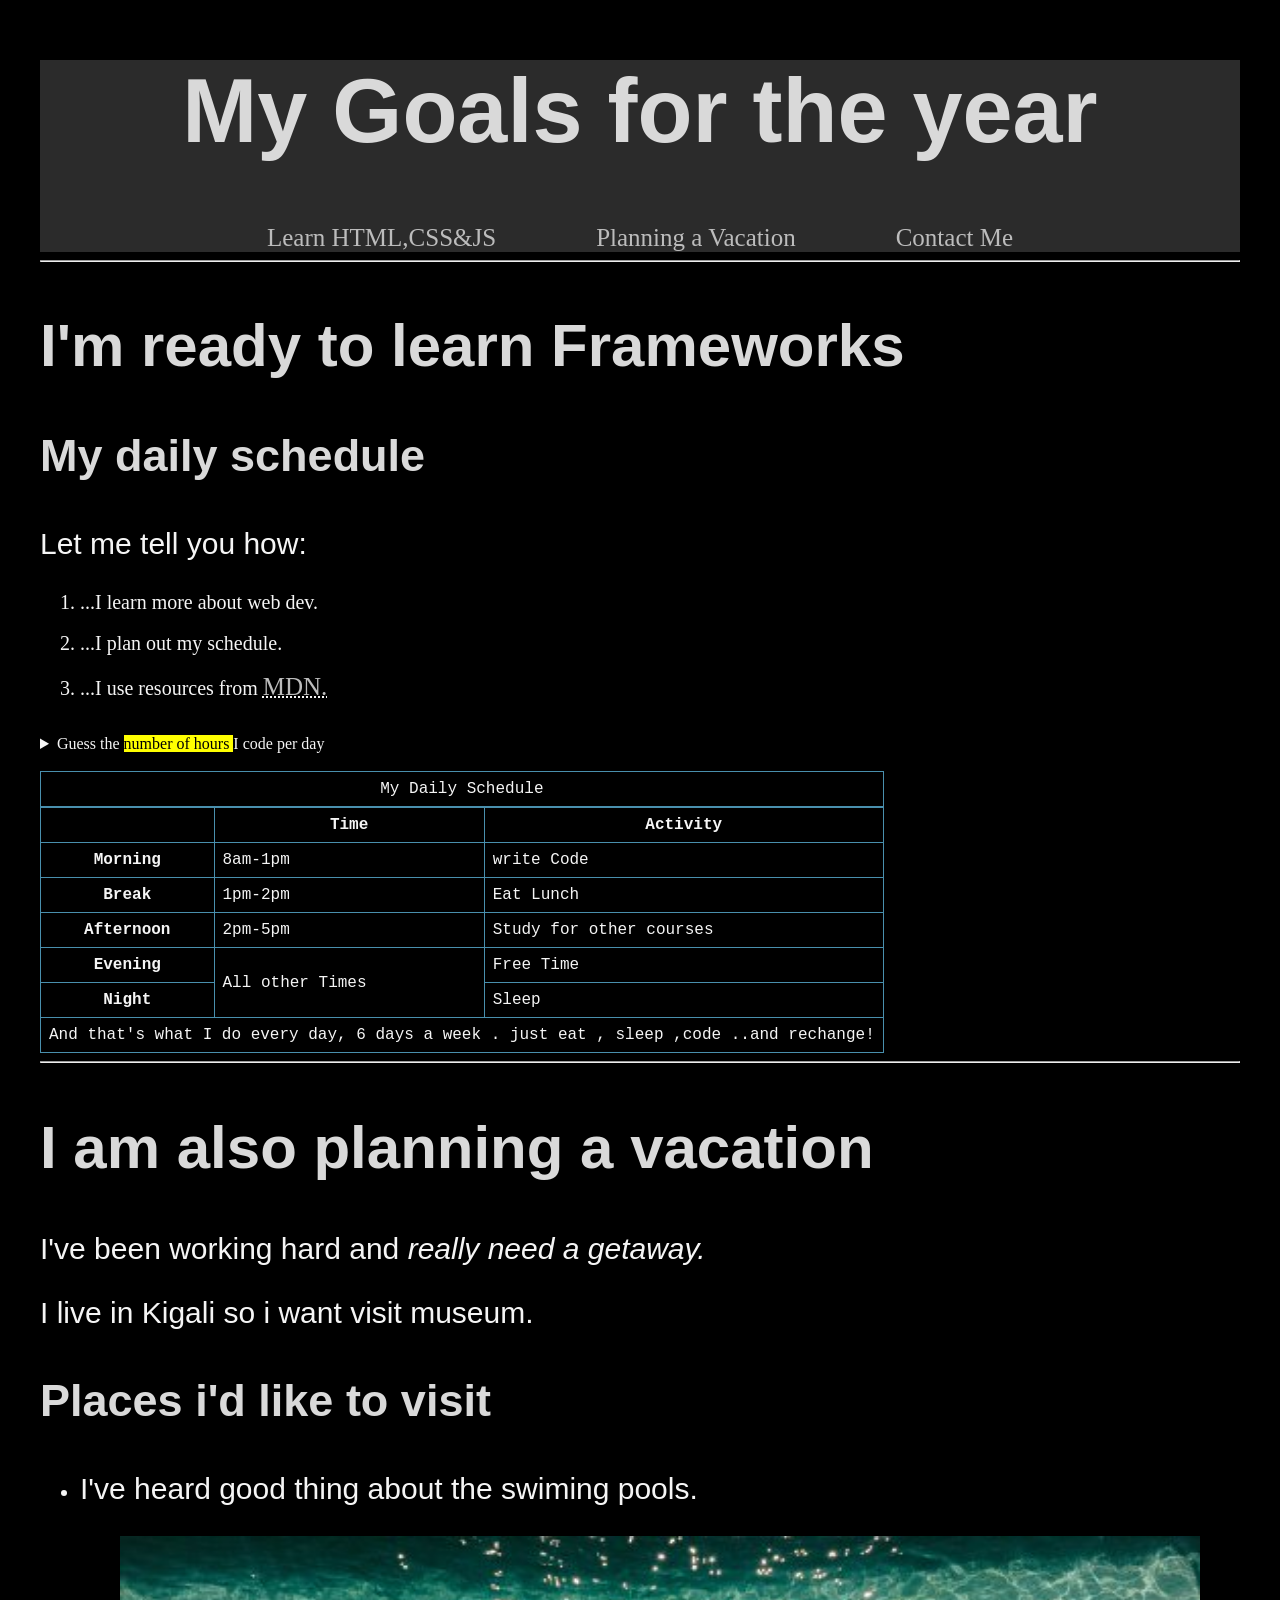
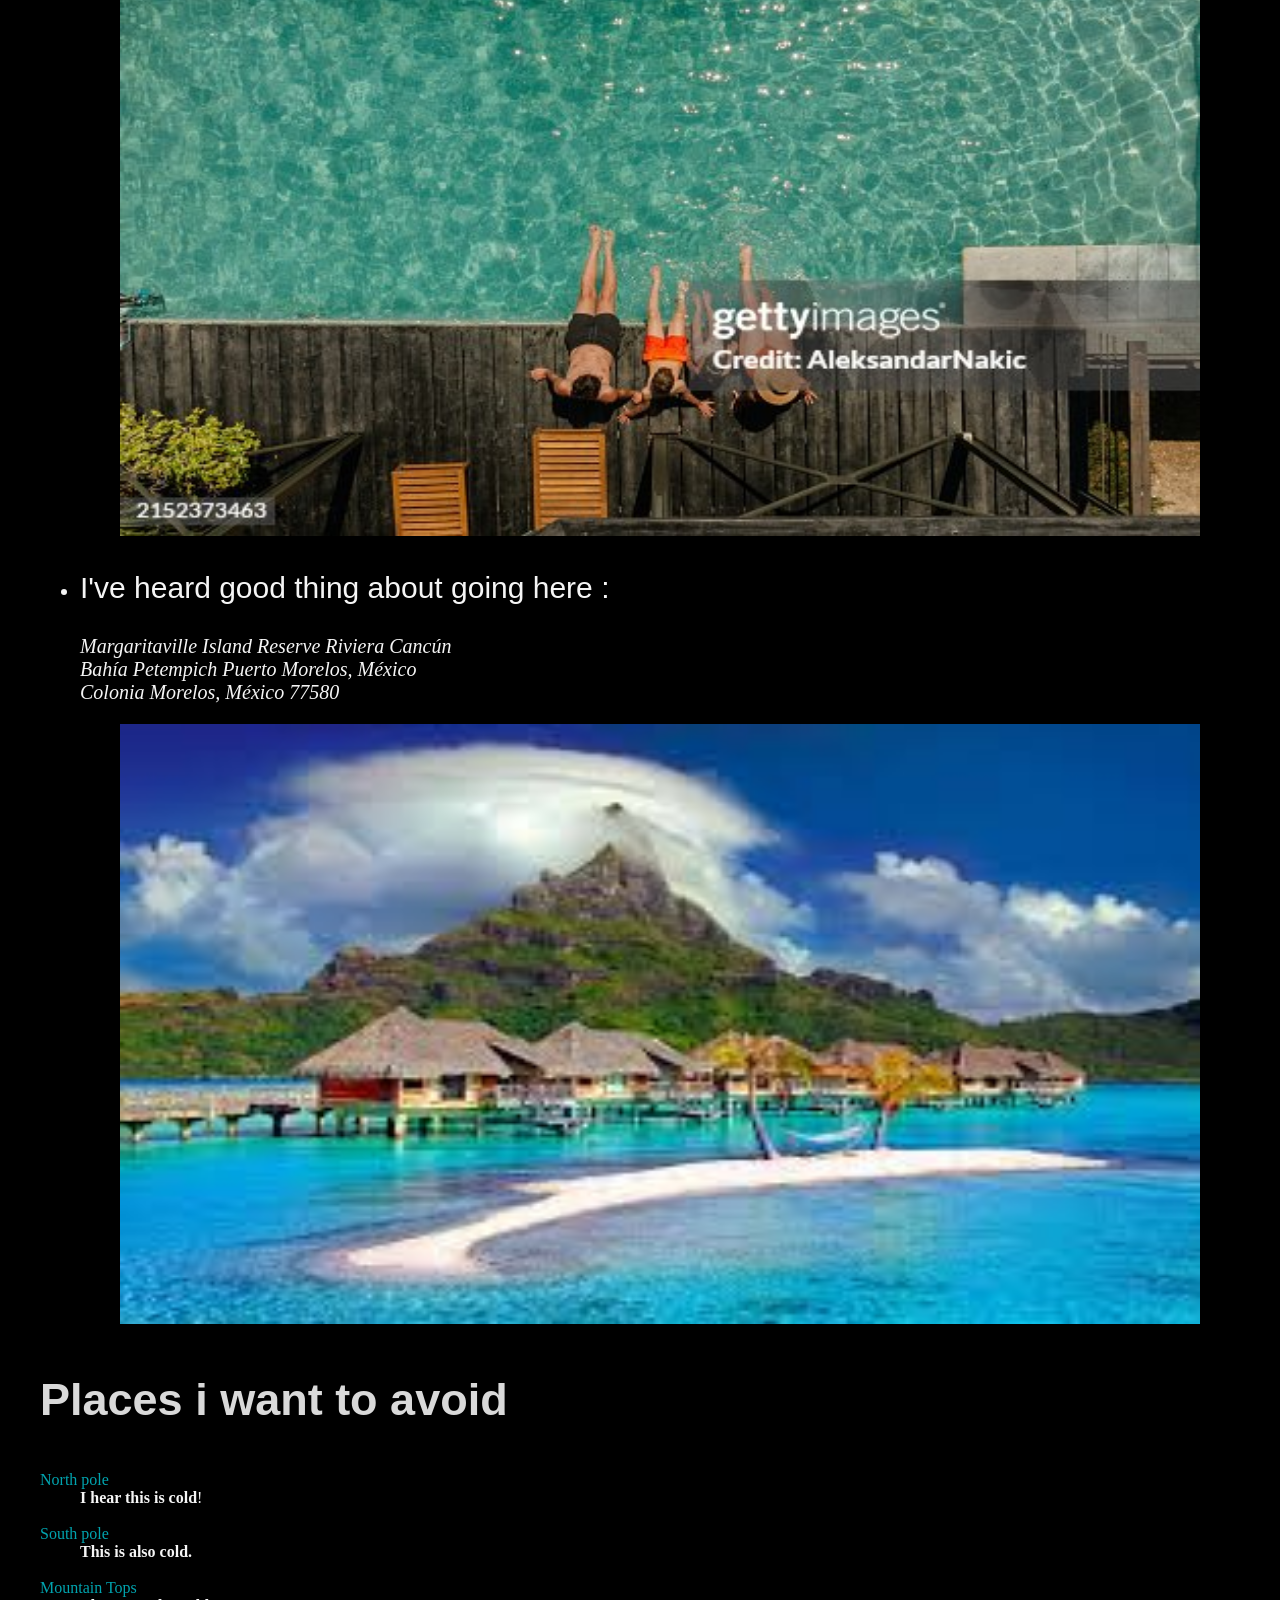
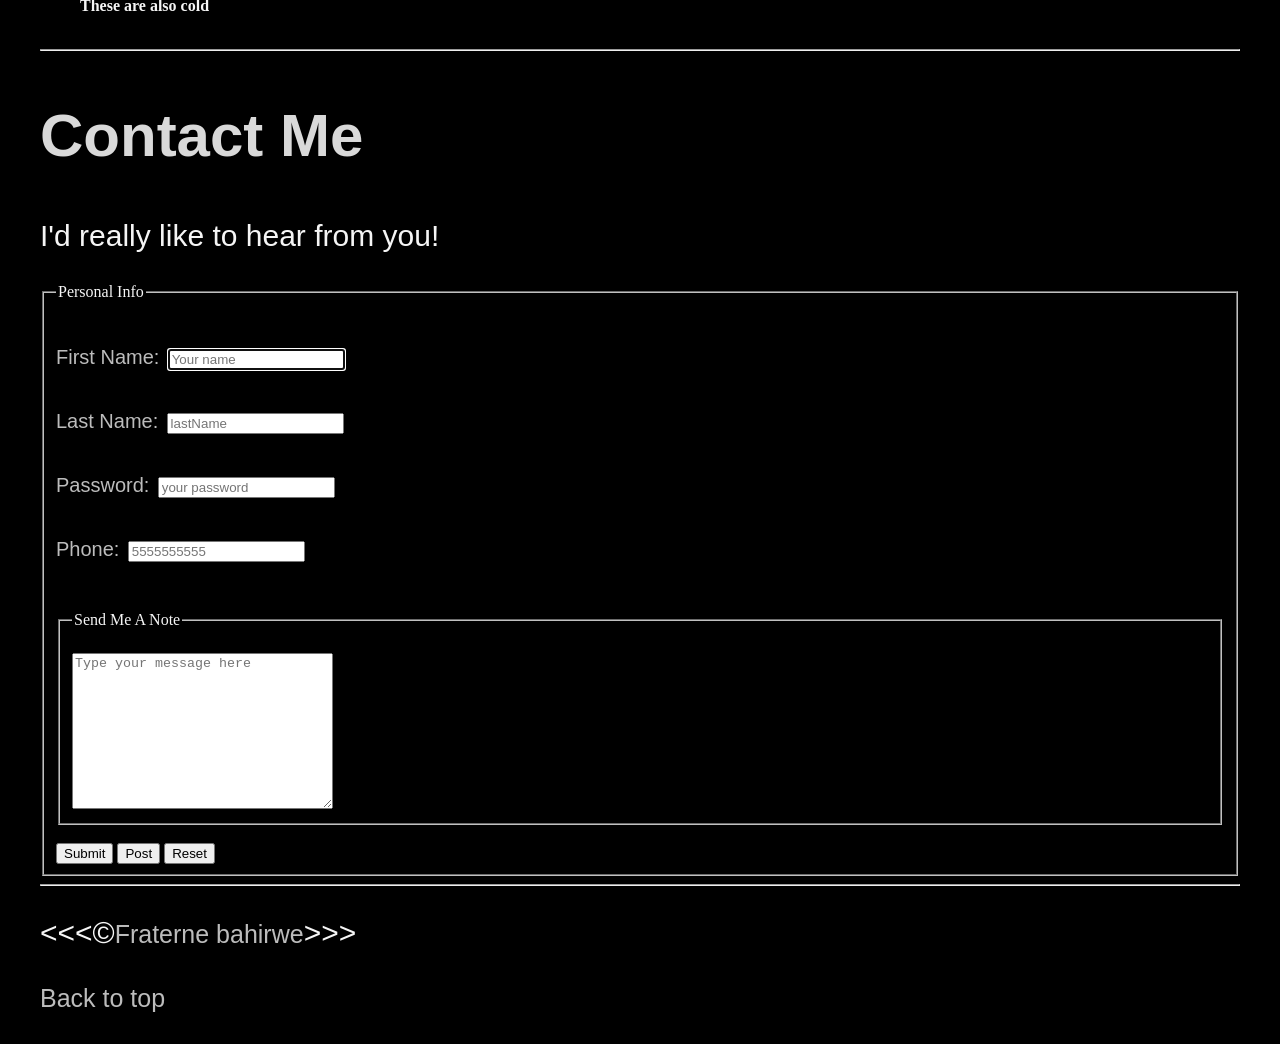
==== index.html @ c6967618 "Ajout de tous les fichiers du projet" ====
<!DOCTYPE html>
<html lang="en">
    <head>
        <meta charset="UTF-8">
        <meta name="author" content="Fraterne bahirwe">
        <meta name="description" content="This page contains all the things i am learning how to create as o learn HTML.">
        <title>My web page</title>
        <link rel="icon" href="img/frate.png" type="image/x-icon">
        <link rel="stylesheet" href="main.css" type="text/css" >

    </head>

    <body >
        <header>
            <h1>My Goals for the year</h1>

            <nav class="navbar">
                       <div> <a href="#html">Learn HTML,CSS&JS</a></div>
                        <div> <a href="#vacation">Planning a Vacation</a></div>
                         <div><a href="#contact">Contact Me </a></div>
            </nav>
        </header>

        <hr>
        <main>
            <article id="html">
                <h2>I'm ready to learn Frameworks</h2>
                <section>

                    <h3>My daily schedule </h3>
                    <p>Let me tell you how: </p>

                    <ol>
                        <li> ...I learn more about web dev.</li><br>
                        <li>...I plan out my schedule.</li><br>
                        <li>...I use resources from <abbr title ="Mozilla Developerm Network">
                            <a href="https://developer.mozilla.org/"> MDN.</a>
                             </abbr> 
                        </li><br>
                    </ol>
                    <aside>
                     <details>
                        <summary>Guess the <mark> number of hours </mark> I code per day</summary>
                        <p>I start at <time datetime="08:00">8 am </time> and i write code for <time datetime="PT3H">6 hours </time> every day.</p>
                     </details>
                    </aside>
                    <br>
                    <table>
                        <caption>My Daily Schedule </caption>
                        <thead>
                            <tr>
                                <th>&nbsp;</th>
                                <th scope="col">Time</th>
                                <th scope="col">Activity</th>
                            </tr>
                        </thead>
                        <tbody>
                            <tr>
                                <th scope="row">Morning</th>
                                <td >
                                    <time datetime="08:00">8am</time>-<time
                                    datetime="13:00">1pm</time>
                                </td>
                                <td>write Code</td>
                            </tr>
                            <tr>
                                <th scope="row">Break</th>
                                <td>
                                    <time datetime="13:00">1pm</time>-<time
                                    datetime="14:00">2pm</time>
                                </td>
                                <td>Eat Lunch</td>
                            </tr>
                            <tr>
                                <th scope="row">Afternoon</th>
                                <td>
                                    <time datetime="14:00">2pm</time>-<time
                                    datetime="17:00">5pm</time>
                                </td>
                                <td>Study for other courses</td>
                            </tr>
                            <tr>
                                <th scope="row" >Evening</th>
                                <td rowspan="2">All other Times</td>
                                <td>Free Time</td>
                            </tr>
                            <tr>
                                <th scope="row">Night</th>
                                <td>Sleep</td>
                            </tr>
                        </tbody>
                        <tfoot>
                            <tr>
                                <td colspan="3">And that's what I do every day, 6 days a week . just eat , sleep ,code ..and rechange!</td>
                            </tr>
                        </tfoot>
                    </table>
                </section>
            </article >

                <hr>

            <article id="vacation">
                <h2>I am also planning a vacation </h2>
                <p>I've been working hard and <em>really need a getaway.</em></p>
                <p>I live in Kigali so i want visit museum.</p>
                <section>
                    <h3>Places i'd like to visit</h3>
                    <ul>
                        <li>
                            <p>I've heard good thing about the swiming pools.</p>
                            <figure>   
                                <img src="img/gettyimages-2152373463-170667a.jpg" alt="swiming pool" width="100%" height="600" loading="lazy">
                            </figure> 
                        </li>
                        <li>
                            <p>I've heard good thing about going here :</p>
                            <address>
                                Margaritaville Island Reserve Riviera Cancún<br>
                                Bahía Petempich Puerto Morelos, México<br>
                                Colonia Morelos, México 77580
                            </address>
                            <figure>
                                <img src="img/images.jpeg" alt="Cancum vaction" loading="lazy" width="100%" height="600">
                                
                            </figure> 
                        </li>
                    </ul>
                </section>
                <!-- YODO: Add msore places-->
                <section>
                    <h3>Places i want to avoid </h3>
                    <dl>
                        <dt>North pole</dt>
                        <dd><strong>I hear this is cold</strong>!</dd><br>

                        <dt>South pole</dt>
                        <dd><strong>This is also cold.</strong></dd><br>

                        <dt>Mountain Tops</dt>
                        <dd><strong>These are also cold</strong></dd><br>
                    </dl>
                </section>
            </article>

            <hr>

            <article id="contact">
                <h2>Contact Me</h2>
                <p>I'd really like to hear from you!</p>

                <form action="https://httpbin.org/get" >
                    <fieldset>
                        <legend>Personal Info</legend>
                        <p>
                            <label for="FirstName">First Name:</label>
                            <input type="text" name="FirstName" 
                            id="FirstName" placeholder="Your name " 
                            autocomplete="on" required autofocus > 
                        </p>
                        <p>
                            <label for="lastName">Last Name:</label>
                            <input type="text" name="lastName" 
                            id="lastName" placeholder="lastName" 
                            autocomplete="on" required > 
                        </p>
                        <p>
                            <label for="password">Password:</label>
                            <input type="password" name="password" 
                            id="password" placeholder="your password" 
                            required > 
                        </p>
                        <p>
                            <label for="phone">Phone:</label>
                            <input type="tel" name="phone" 
                            id="phone" placeholder="5555555555" 
                            pattern="[0-9]{3}[0-9]{3}[0-9]{4}"
                            required > 
                        </p>
                        <!--  <p>
                            <label for="decade">Favorite Decade:</label>
                            <input type="number" name="decade" 
                            id="decade" min="1950" max="2030" step="1" value="1980"> 
                        </p>
                      <p>
                            <label for="coffee">Favorite Coffee</label>
                            <select name="coffee" id="coffee" multiple size ="5">
                                <optgroup label="Coffees">
                                    <option value="regular coffee">Regular Coffee</option>
                                    <option value="iced coffee">Iced Coffee</option>
                                </optgroup>
                                <optgroup label="Espresso Drinks">
                                    <option value="latte" selected>Latte</option>
                                    <option value="cappuccino">Cappuccino</option>
                                    <option value="cortado">cortado</option>
                                    <option value="americano">Americano</option>
                                </optgroup>
                                <option value="other">Other</option>
                            </select>
                        </p> 
                    </fieldset>
                    <br>
                    <fieldset>
                        <legend>What is your favorite food?</legend>
                        <p>
                            <input type="radio" name="food" id="tacos" value="tacos">
                            <label for="tacos">Tacos</label>
                        </p>
                         <p>
                            <input type="radio" name="food" id="pizza" value="tacos">
                            <label for="pizza">Pizza</label>
                        </p>
                        <p>
                            <input type="radio" name="food" id="other" value="other">
                            <label for="other">Other</label>
                        </p>
                    </fieldset>
                    <br>
                    <fieldset>
                        <legend>Do you have pets?</legend>
                        <p>
                            <input type="checkbox" name="pets" id="dog" value="dog">
                            <label for="dog">Dog</label>
                        </p>
                         <p>
                            <input type="checkbox" name="pets" id="cat" value="cat">
                            <label for="cat">Cat</label>
                        </p>
                         <p>
                            <input type="checkbox" name="pets" id="fish" value="fish">
                            <label for="fish">Fish</label>
                        </p>
                         <p>
                            <input type="checkbox" name="pets" id="otherPet" value="otherPet">
                            <label for="otherPet">Other</label>
                        </p>
                    </fieldset>-->
                    <br>
                    <fieldset>
                        <legend>Send Me A Note</legend>
                       
                        <br>
                        <textarea name="message" id="message" cols="30" rows="10" placeholder="Type your message here"></textarea>
                    </fieldset>
                    <br>
                    <button type="submit" >Submit</button>
                    <button type="submit" formaction="https://httpbin.org/post" formmethod="post">Post</button>
                    <button type="reset">Reset</button>
                </form> 
            </article> 
        </main>
        <hr>
        <footer>
            <p>
                 &lt;&lt;&lt;&copy;<a href="about.html">Fraterne bahirwe</a>&gt;&gt;&gt;
            </p>
            <p>
                <a href="#">Back to top </a>
            </p>
        </footer>
    </body>
</html>
---- main.css ----
body {
    margin:0;
    margin-left: 40px;
    margin-right: 40px;
    background-color: #000000;
    color: whitesmoke;
}

header{
    background-color: #2b2b2b;
}

h1{
    font-size: 90px;
    font-family:Arial, Helvetica, sans-serif;
    color :rgb(217, 217, 217);
    display: flex; 
    justify-content: center;

}
a{
    font-size: 25px;
    text-decoration: none;
    color:#bcbcbc;
}

.navbar{
    display: flex; 
    justify-content: center;
    gap:100px;
}

a:hover{
    color: #88b4c3;
}

h2{
    font-size:60px ;
    font-family:Arial, Helvetica, sans-serif;
    color :rgb(217, 217, 217);
}
p{
    font-size: 30px;
    font-family:Arial, Helvetica, sans-serif;

}

h3{
    font-size: 45px;
    font-family:Arial, Helvetica, sans-serif;
    color :rgb(217, 217, 217);
}

details p{
    color : #498fad;
}
table, tr, th, td, caption {
    border: 1px solid #498fad;
    font-family: 'Courier New', Courier, monospace;
    border-collapse: collapse;
    padding: 0.5rem;
}

li{
    font-size: 20px;
}
dt{
    color:#00a4af
}

fieldset label{
        color:#bcbcbc;
        font-size: 20px;
}

.frateimg {
  width: 100%;
  height: 520px;
  object-fit: contain;
  border-radius: 12px;
  background: #1c1c1c;
}
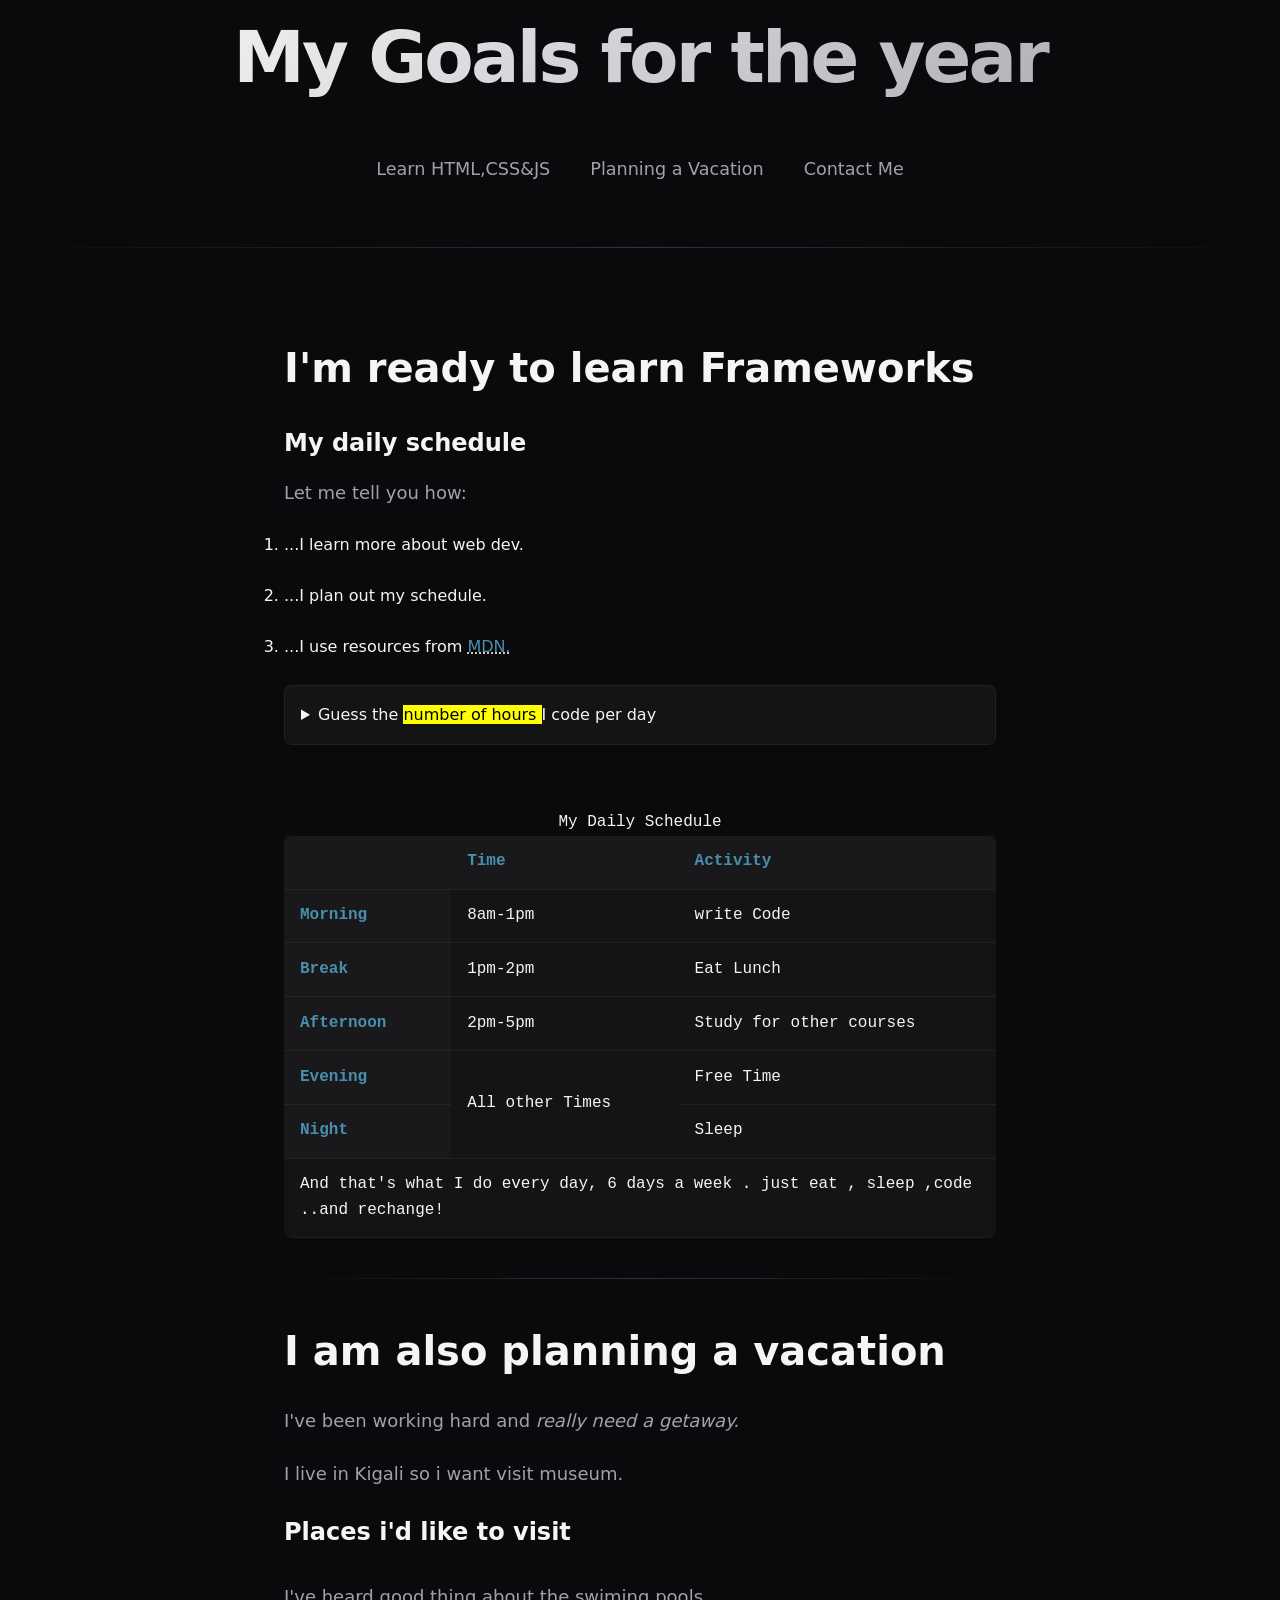
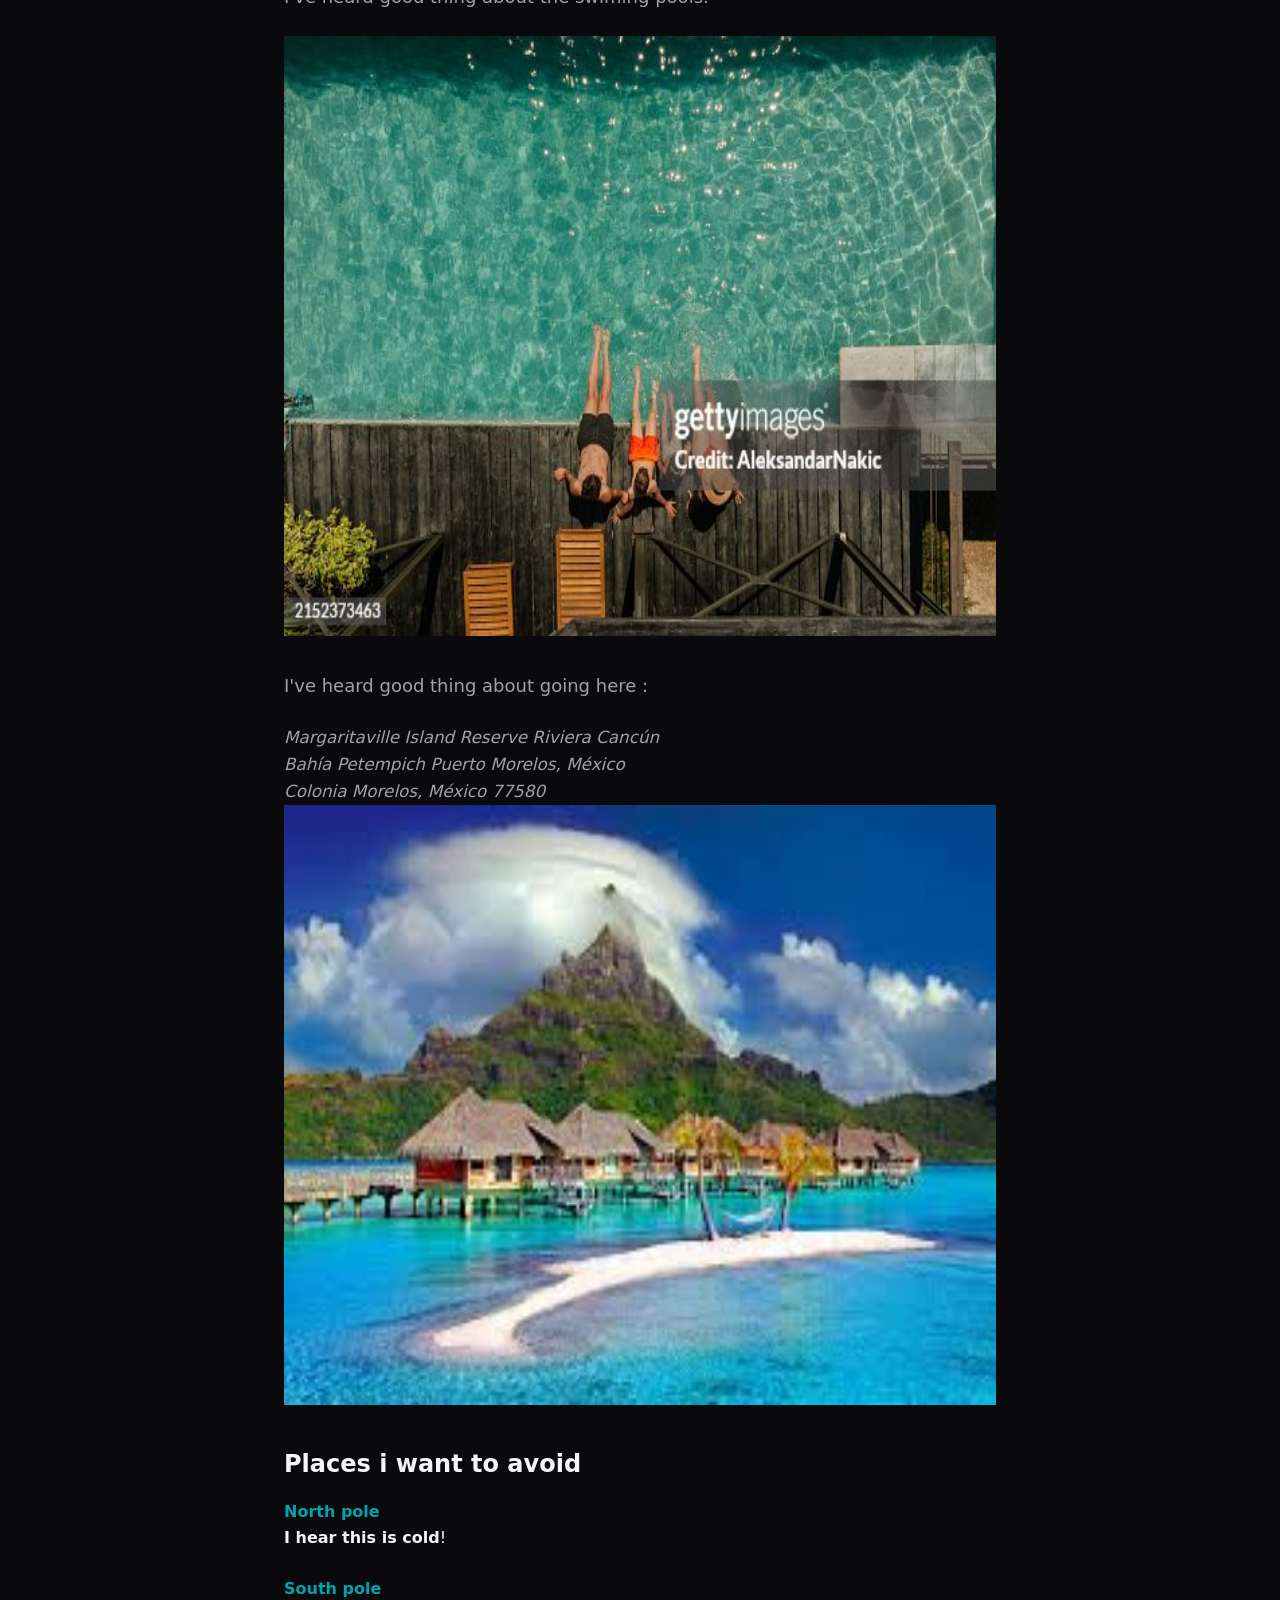
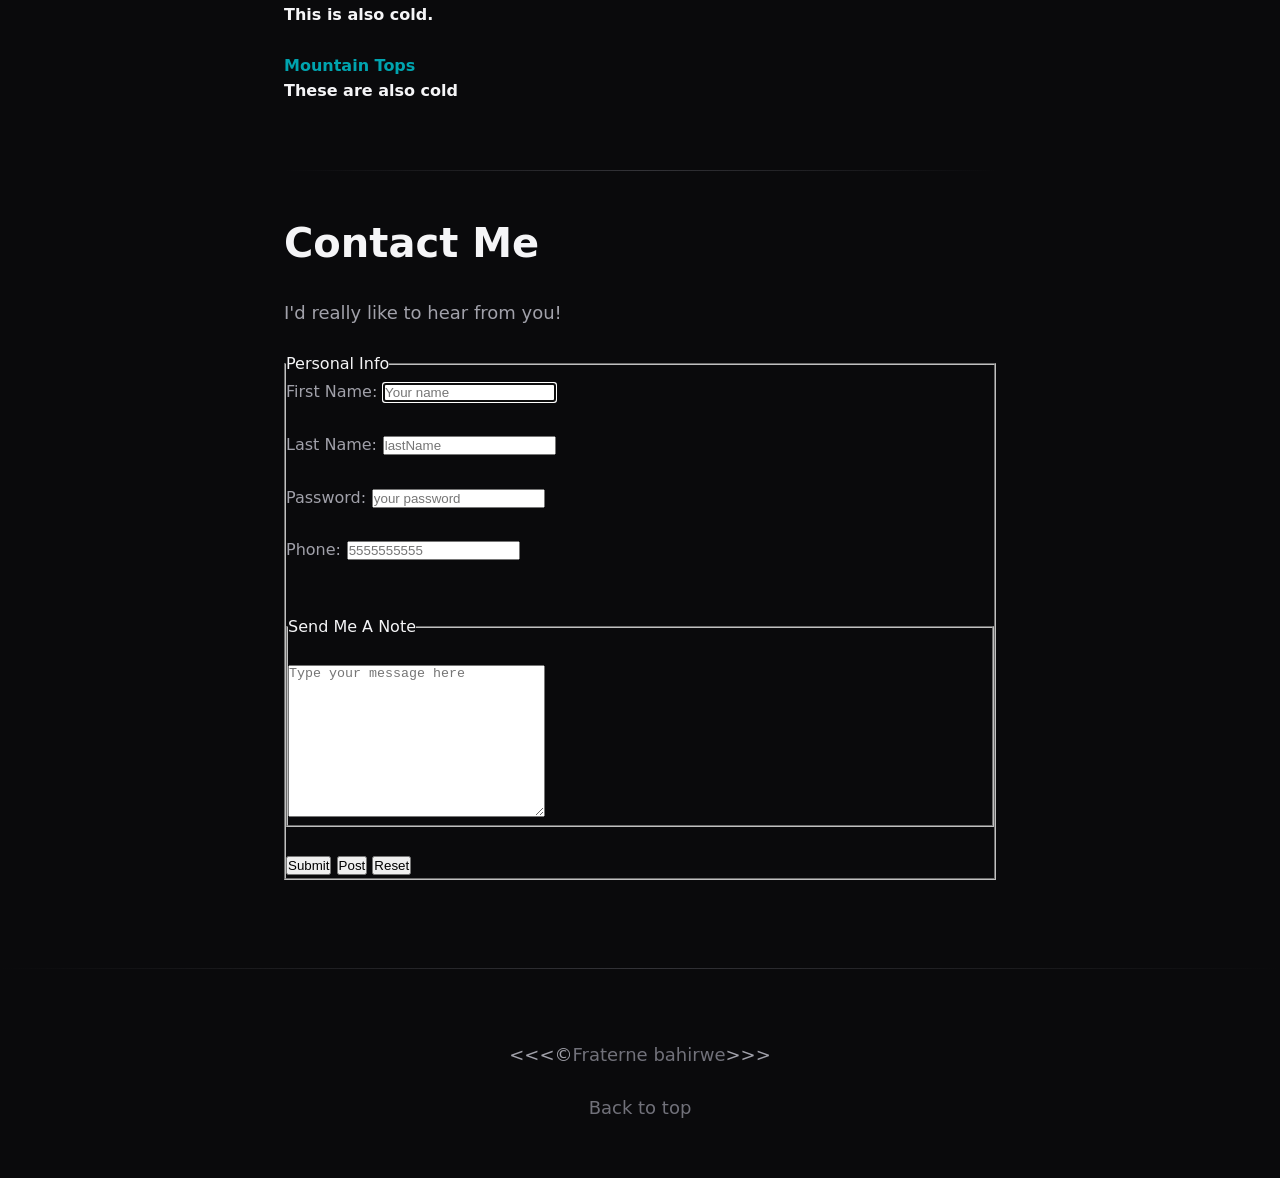
==== commit 6eb66cb3: "center my page" ====
--- a/index.html
+++ b/index.html
@@ -4,6 +4,7 @@
         <meta charset="UTF-8">
         <meta name="author" content="Fraterne bahirwe">
         <meta name="description" content="This page contains all the things i am learning how to create as o learn HTML.">
+         <link rel="icon" type="image/png" href="img/icontouch.png">
         <title>My web page</title>
         <link rel="icon" href="img/frate.png" type="image/x-icon">
         <link rel="stylesheet" href="main.css" type="text/css" >
--- a/main.css
+++ b/main.css
@@ -1,82 +1,218 @@
+/* ==========================================================================
+   1. VARIABLES & DESIGN SYSTEM
+   ========================================================================== */
+:root {
+    /* Palette de couleurs */
+    --bg-main: #0a0a0c;
+    --bg-card: #141417;
+    --bg-hover: #1c1c21;
+    
+    --text-primary: #f5f5f7;
+    --text-secondary: #a1a1aa;
+    --text-muted: #71717a;
+    
+    --accent-blue: #498fad;
+    --accent-teal: #00a4af;
+    --accent-hover: #88b4c3;
+    
+    /* Typographie */
+    --font-sans: system-ui, -apple-system, BlinkMacSystemFont, "Segoe UI", Roboto, Helvetica, Arial, sans-serif;
+    --font-mono: 'Courier New', Courier, monospace;
+}
+
+/* ==========================================================================
+   2. RE-INITIALISATION & BASE
+   ========================================================================== */
+* {
+    box-sizing: border-box;
+    margin: 0;
+    padding: 0;
+}
+
 body {
-    margin:0;
-    margin-left: 40px;
-    margin-right: 40px;
-    background-color: #000000;
-    color: whitesmoke;
-}
-
-header{
-    background-color: #2b2b2b;
-}
-
-h1{
-    font-size: 90px;
-    font-family:Arial, Helvetica, sans-serif;
-    color :rgb(217, 217, 217);
-    display: flex; 
+    background-color: var(--bg-main);
+    color: var(--text-primary);
+    font-family: var(--font-sans);
+    line-height: 1.6;
+    -webkit-font-smoothing: antialiased;
+}
+
+/* Structure principale centrée et responsive */
+main {
+    max-width: 760px;
+    margin: 0 auto;
+    padding: 3rem 1.5rem;
+}
+
+/* Séparateurs élégants */
+hr {
+    border: 0;
+    height: 1px;
+    background: linear-gradient(to right, transparent, var(--text-muted), transparent);
+    margin: 2.5rem 0;
+    opacity: 0.4;
+}
+
+/* ==========================================================================
+   3. TYPOGRAPHIE (Tailles fluides et hiérarchie)
+   ========================================================================== */
+h1 {
+    font-size: clamp(2.5rem, 6vw, 4.5rem); /* S'adapte magiquement de l'iPhone au Mac */
+    font-weight: 800;
+    letter-spacing: -0.04em;
+    color: var(--text-primary);
+    text-align: center;
+    margin-bottom: 1rem;
+    background: linear-gradient(135deg, #fff 0%, var(--text-secondary) 100%);
+    -webkit-background-clip: text;
+    -webkit-text-fill-color: transparent;
+}
+
+h2 {
+    font-size: clamp(1.8rem, 4vw, 2.5rem);
+    font-weight: 700;
+    color: var(--text-primary);
+    margin-bottom: 1.5rem;
+}
+
+h3 {
+    font-size: 1.5rem;
+    font-weight: 600;
+    color: var(--text-primary);
+    margin-bottom: 1rem;
+}
+
+p {
+    font-size: 1.125rem;
+    color: var(--text-secondary);
+    margin-bottom: 1.5rem;
+}
+
+/* ==========================================================================
+   4. LIENS & NAVIGATION
+   ========================================================================== */
+a {
+    color: var(--accent-blue);
+    text-decoration: none;
+    font-weight: 500;
+    transition: color 0.2s ease, border-color 0.2s ease;
+}
+
+a:hover {
+    color: var(--accent-hover);
+}
+
+/* Si tu as une navbar */
+.navbar {
+    display: flex;
     justify-content: center;
-
-}
-a{
-    font-size: 25px;
-    text-decoration: none;
-    color:#bcbcbc;
-}
-
-.navbar{
-    display: flex; 
-    justify-content: center;
-    gap:100px;
-}
-
-a:hover{
-    color: #88b4c3;
-}
-
-h2{
-    font-size:60px ;
-    font-family:Arial, Helvetica, sans-serif;
-    color :rgb(217, 217, 217);
-}
-p{
-    font-size: 30px;
-    font-family:Arial, Helvetica, sans-serif;
-
-}
-
-h3{
-    font-size: 45px;
-    font-family:Arial, Helvetica, sans-serif;
-    color :rgb(217, 217, 217);
-}
-
-details p{
-    color : #498fad;
-}
-table, tr, th, td, caption {
-    border: 1px solid #498fad;
-    font-family: 'Courier New', Courier, monospace;
+    align-items: center;
+    gap: 2.5rem;
+    padding: 1.5rem 0;
+}
+
+.navbar a {
+    font-size: 1.1rem;
+    color: var(--text-secondary);
+}
+
+.navbar a:hover {
+    color: var(--text-primary);
+}
+
+/* ==========================================================================
+   5. COMPOSANTS SPÉCIFIQUES
+   ========================================================================== */
+
+/* Listes de contact */
+ul {
+    list-style: none; /* On enlève les puces standards pour un look plus clean */
+    display: flex;
+    flex-direction: column;
+    gap: 0.75rem;
+    margin: 1.5rem 0;
+}
+
+ul li {
+    font-size: 1.05rem;
+    color: var(--text-secondary);
+    padding: 0.5rem 0;
+}
+
+/* Optimisation de l'image (FrateImg) */
+.frateimg {
+    display: block;
+    max-width: 100%;
+    height: auto;
+    max-height: 500px;
+    object-fit: cover; /* "cover" remplit mieux le bloc si tu as de bonnes proportions */
+    border-radius: 16px;
+    margin: 2rem auto;
+    box-shadow: 0 20px 40px rgba(0, 0, 0, 0.5); /* Effet d'ombre de profondeur */
+    border: 1px solid rgba(255, 255, 255, 0.05); /* Léger contour brillant */
+}
+
+/* Accordéons (details) */
+details {
+    background-color: var(--bg-card);
+    padding: 1rem;
+    border-radius: 8px;
+    margin-bottom: 1rem;
+    border: 1px solid rgba(255, 255, 255, 0.05);
+}
+
+details p {
+    color: var(--accent-blue);
+    margin-top: 0.5rem;
+    margin-bottom: 0;
+}
+
+dt {
+    color: var(--accent-teal);
+    font-weight: 600;
+}
+
+/* Formulaires / Fieldset */
+fieldset label {
+    color: var(--text-secondary);
+    font-size: 1rem;
+}
+
+/* Tableaux Modernisés */
+table {
+    width: 100%;
     border-collapse: collapse;
-    padding: 0.5rem;
-}
-
-li{
-    font-size: 20px;
-}
-dt{
-    color:#00a4af
-}
-
-fieldset label{
-        color:#bcbcbc;
-        font-size: 20px;
-}
-
-.frateimg {
-  width: 100%;
-  height: 520px;
-  object-fit: contain;
-  border-radius: 12px;
-  background: #1c1c1c;
+    font-family: var(--font-mono);
+    margin: 1.5rem 0;
+    background-color: var(--bg-card);
+    border-radius: 8px;
+    overflow: hidden;
+}
+
+th, td {
+    padding: 0.85rem 1rem;
+    text-align: left;
+    border-bottom: 1px solid rgba(255, 255, 255, 0.05);
+}
+
+th {
+    background-color: rgba(255, 255, 255, 0.02);
+    color: var(--accent-blue);
+    font-weight: 600;
+}
+
+/* Footer */
+footer {
+    text-align: center;
+    padding: 2rem 0;
+    font-size: 0.9rem;
+    color: var(--text-muted);
+}
+
+footer a {
+    color: var(--text-muted);
+}
+
+footer a:hover {
+    color: var(--text-primary);
 }
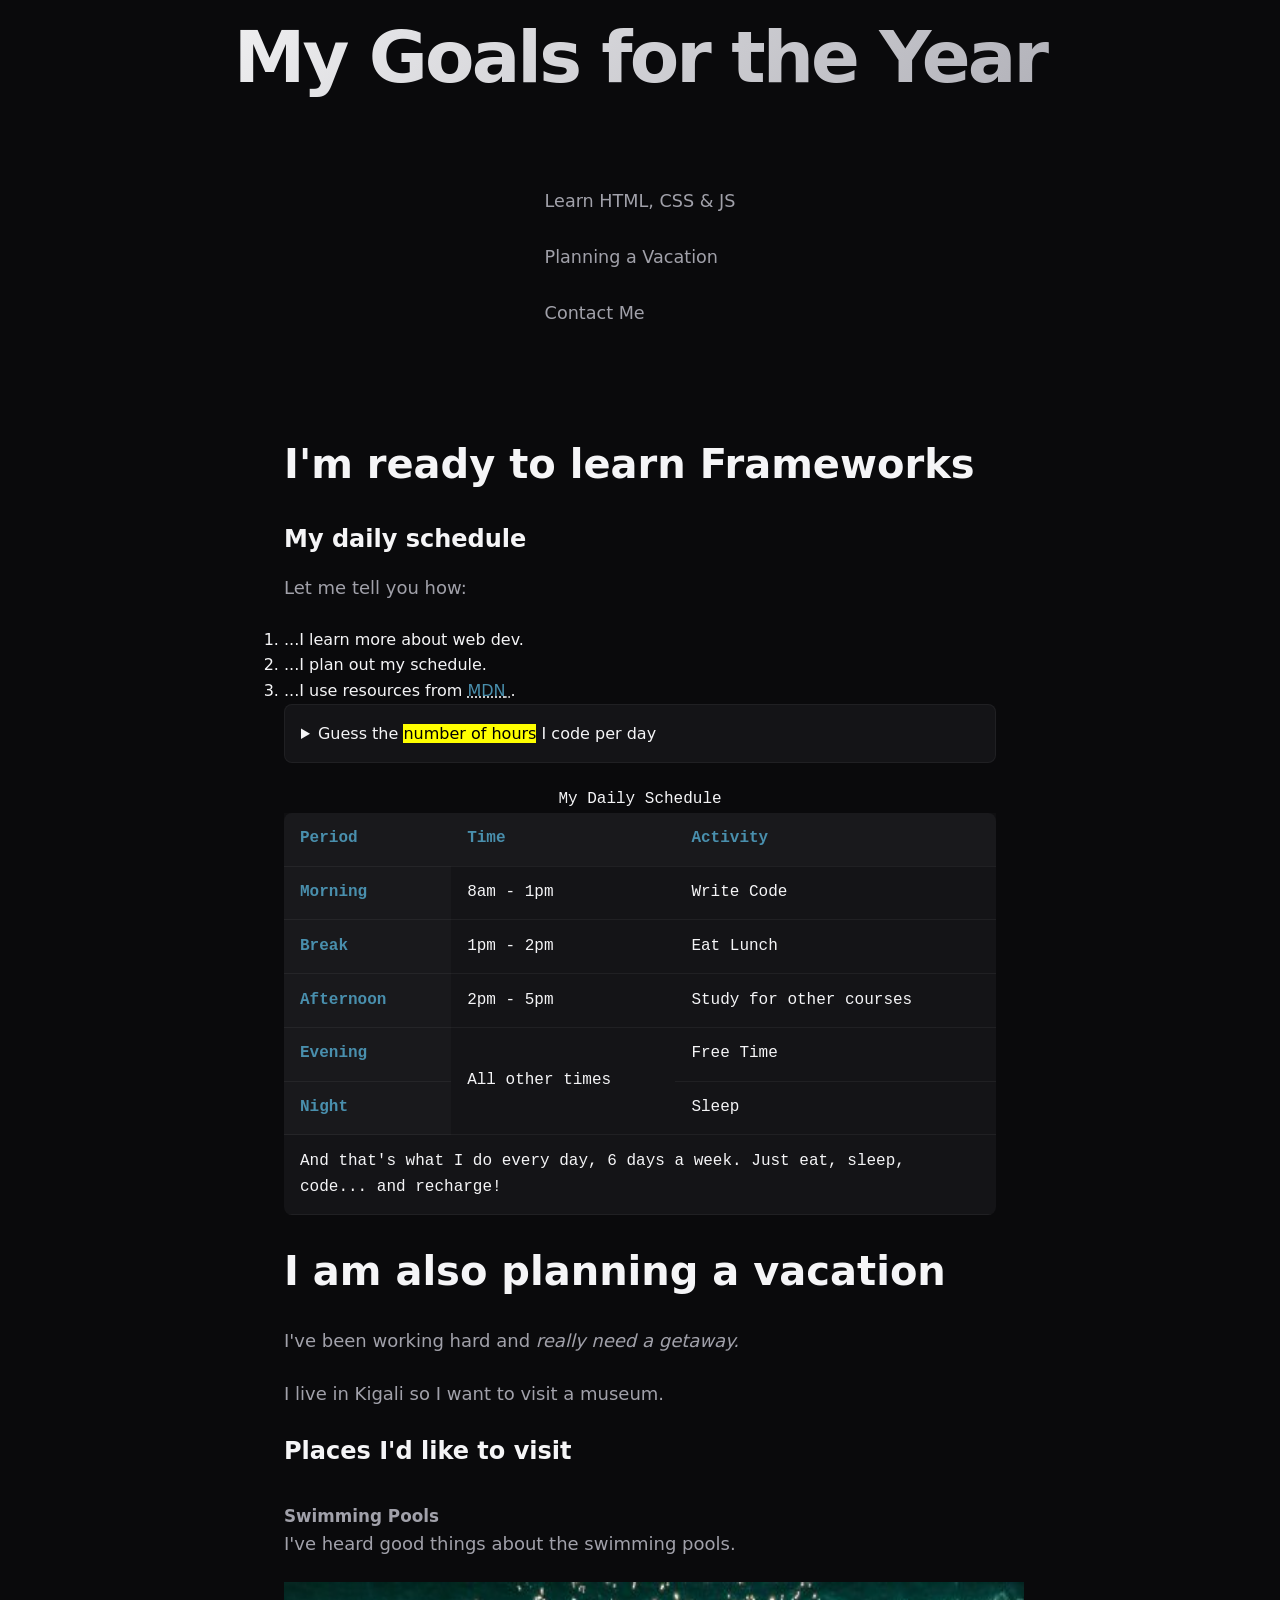
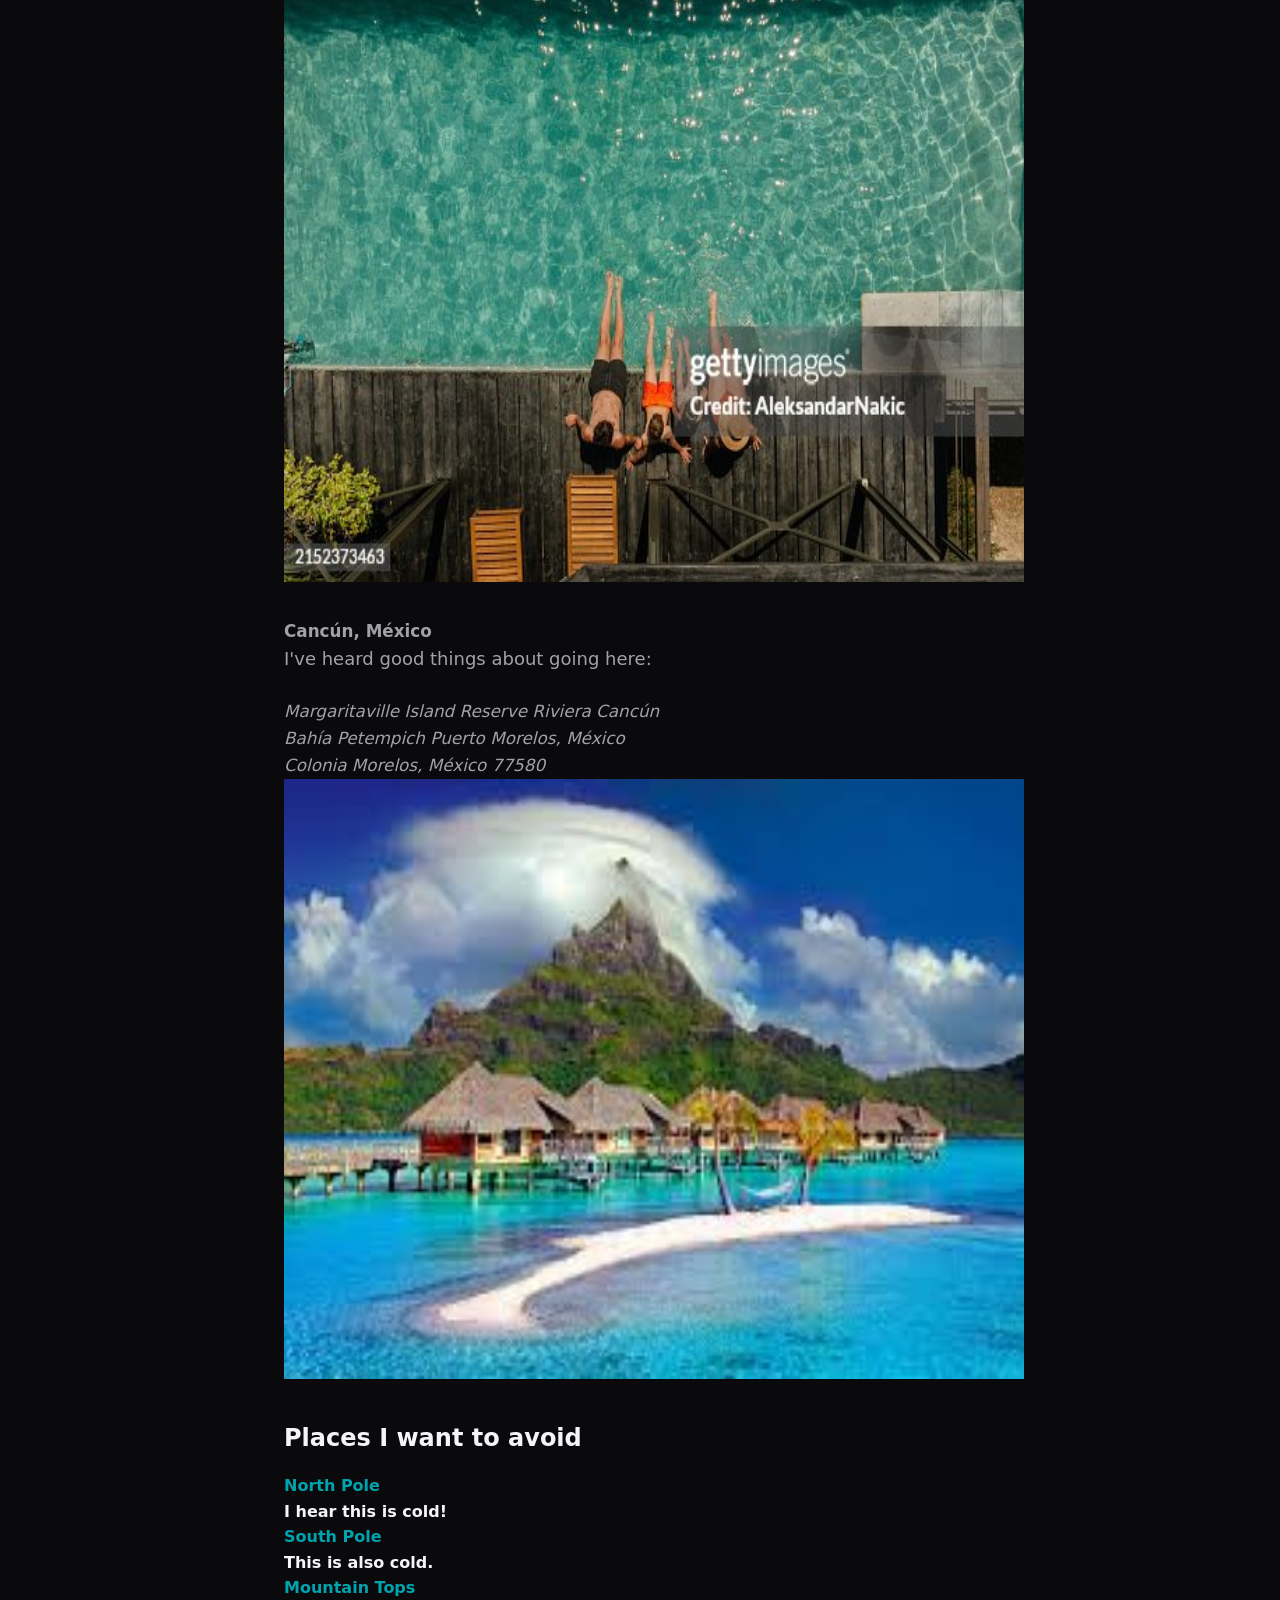
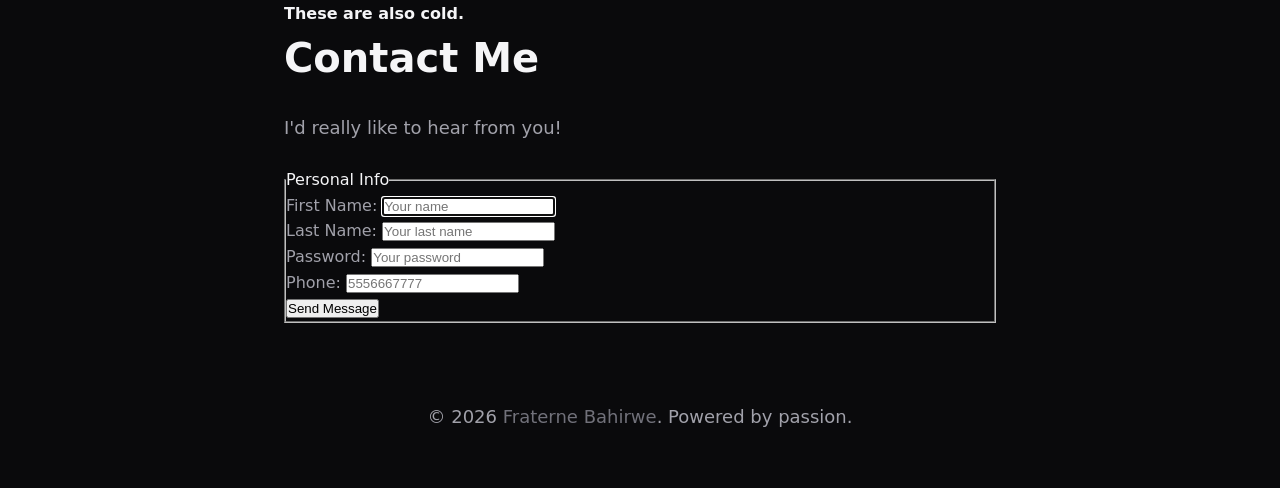
==== commit 5c36b758: "my SEO changes" ====
--- a/index.html
+++ b/index.html
@@ -1,263 +1,184 @@
 <!DOCTYPE html>
 <html lang="en">
-    <head>
-        <meta charset="UTF-8">
-        <meta name="author" content="Fraterne bahirwe">
-        <meta name="description" content="This page contains all the things i am learning how to create as o learn HTML.">
-         <link rel="icon" type="image/png" href="img/icontouch.png">
-        <title>My web page</title>
-        <link rel="icon" href="img/frate.png" type="image/x-icon">
-        <link rel="stylesheet" href="main.css" type="text/css" >
+<head>
+    <meta charset="UTF-8">
+    <meta name="viewport" content="width=device-width, initial-scale=1.0"> <!-- Essentiel pour le responsive mobile -->
+    <meta name="author" content="Fraterne Bahirwe">
+    <meta name="description" content="This page contains all the milestones and projects I am creating as I learn HTML, CSS, and JavaScript.">
+    <title>My Web Page | Goals & Vacation Planning</title>
+    <link rel="icon" type="image/png" href="img/icontouch.png">
+    <link rel="stylesheet" href="main.css">
+</head>
+<body>
 
-    </head>
+    <header>
+        <h1>My Goals for the Year</h1>
+        <nav class="navbar">
+            <!-- Remplacement des <div> par une structure de liste propre pour la navigation -->
+            <ul>
+                <li><a href="#html">Learn HTML, CSS & JS</a></li>
+                <li><a href="#vacation">Planning a Vacation</a></li>
+                <li><a href="#contact">Contact Me</a></li>
+            </ul>
+        </nav>
+    </header>
 
-    <body >
-        <header>
-            <h1>My Goals for the year</h1>
+    <main>
+        <!-- SECTION 1 : APPRENTISSAGE & PLANNING -->
+        <article id="html">
+            <h2>I'm ready to learn Frameworks</h2>
+            
+            <section>
+                <h3>My daily schedule</h3>
+                <p>Let me tell you how:</p>
 
-            <nav class="navbar">
-                       <div> <a href="#html">Learn HTML,CSS&JS</a></div>
-                        <div> <a href="#vacation">Planning a Vacation</a></div>
-                         <div><a href="#contact">Contact Me </a></div>
-            </nav>
-        </header>
+                <!-- Supprimé les balises <br> interdites ici -->
+                <ol>
+                    <li>...I learn more about web dev.</li>
+                    <li>...I plan out my schedule.</li>
+                    <li>...I use resources from 
+                        <abbr title="Mozilla Developer Network">
+                            <a href="https://developer.mozilla.org/">MDN</a> <!-- Correction de l'espace en trop -->
+                        </abbr>.
+                    </li>
+                </ol>
 
-        <hr>
-        <main>
-            <article id="html">
-                <h2>I'm ready to learn Frameworks</h2>
-                <section>
+                <aside>
+                    <details>
+                        <summary>Guess the <mark>number of hours</mark> I code per day</summary>
+                        <p>I start at <time datetime="08:00">8 am</time> and I write code for <time datetime="PT6H">6 hours</time> every day.</p> <!-- Corrigé PT3H en PT6H pour correspondre au texte -->
+                    </details>
+                </aside>
 
-                    <h3>My daily schedule </h3>
-                    <p>Let me tell you how: </p>
+                <table>
+                    <caption>My Daily Schedule</caption>
+                    <thead>
+                        <tr>
+                            <th scope="col">Period</th> <!-- Ajout d'un titre pour la clarté de la première colonne -->
+                            <th scope="col">Time</th>
+                            <th scope="col">Activity</th>
+                        </tr>
+                    </thead>
+                    <tbody>
+                        <tr>
+                            <th scope="row">Morning</th>
+                            <td><time datetime="08:00">8am</time> - <time datetime="13:00">1pm</time></td>
+                            <td>Write Code</td>
+                        </tr>
+                        <tr>
+                            <th scope="row">Break</th>
+                            <td><time datetime="13:00">1pm</time> - <time datetime="14:00">2pm</time></td>
+                            <td>Eat Lunch</td>
+                        </tr>
+                        <tr>
+                            <th scope="row">Afternoon</th>
+                            <td><time datetime="14:00">2pm</time> - <time datetime="17:00">5pm</time></td>
+                            <td>Study for other courses</td>
+                        </tr>
+                        <tr>
+                            <th scope="row">Evening</th>
+                            <td rowspan="2">All other times</td>
+                            <td>Free Time</td>
+                        </tr>
+                        <tr>
+                            <!-- Correction de l'erreur structurelle : "Night" n'a plus besoin que de 2 cellules à cause du rowspan global précédant -->
+                            <th scope="row">Night</th>
+                            <td>Sleep</td>
+                        </tr>
+                    </tbody>
+                    <tfoot>
+                        <tr>
+                            <td colspan="3">And that's what I do every day, 6 days a week. Just eat, sleep, code... and recharge!</td>
+                        </tr>
+                    </tfoot>
+                </table>
+            </section>
+        </article>
 
-                    <ol>
-                        <li> ...I learn more about web dev.</li><br>
-                        <li>...I plan out my schedule.</li><br>
-                        <li>...I use resources from <abbr title ="Mozilla Developerm Network">
-                            <a href="https://developer.mozilla.org/"> MDN.</a>
-                             </abbr> 
-                        </li><br>
-                    </ol>
-                    <aside>
-                     <details>
-                        <summary>Guess the <mark> number of hours </mark> I code per day</summary>
-                        <p>I start at <time datetime="08:00">8 am </time> and i write code for <time datetime="PT3H">6 hours </time> every day.</p>
-                     </details>
-                    </aside>
-                    <br>
-                    <table>
-                        <caption>My Daily Schedule </caption>
-                        <thead>
-                            <tr>
-                                <th>&nbsp;</th>
-                                <th scope="col">Time</th>
-                                <th scope="col">Activity</th>
-                            </tr>
-                        </thead>
-                        <tbody>
-                            <tr>
-                                <th scope="row">Morning</th>
-                                <td >
-                                    <time datetime="08:00">8am</time>-<time
-                                    datetime="13:00">1pm</time>
-                                </td>
-                                <td>write Code</td>
-                            </tr>
-                            <tr>
-                                <th scope="row">Break</th>
-                                <td>
-                                    <time datetime="13:00">1pm</time>-<time
-                                    datetime="14:00">2pm</time>
-                                </td>
-                                <td>Eat Lunch</td>
-                            </tr>
-                            <tr>
-                                <th scope="row">Afternoon</th>
-                                <td>
-                                    <time datetime="14:00">2pm</time>-<time
-                                    datetime="17:00">5pm</time>
-                                </td>
-                                <td>Study for other courses</td>
-                            </tr>
-                            <tr>
-                                <th scope="row" >Evening</th>
-                                <td rowspan="2">All other Times</td>
-                                <td>Free Time</td>
-                            </tr>
-                            <tr>
-                                <th scope="row">Night</th>
-                                <td>Sleep</td>
-                            </tr>
-                        </tbody>
-                        <tfoot>
-                            <tr>
-                                <td colspan="3">And that's what I do every day, 6 days a week . just eat , sleep ,code ..and rechange!</td>
-                            </tr>
-                        </tfoot>
-                    </table>
-                </section>
-            </article >
+        <!-- SECTION 2 : VACANCES -->
+        <article id="vacation">
+            <h2>I am also planning a vacation</h2>
+            <p>I've been working hard and <em>really need a getaway.</em></p>
+            <p>I live in Kigali so I want to visit a museum.</p>
+            
+            <section>
+                <h3>Places I'd like to visit</h3>
+                <!-- Suppression des paragraphes imbriqués directement sous <ul> : seul <li> est autorisé -->
+                <ul class="places-gallery">
+                    <li>
+                        <h4>Swimming Pools</h4>
+                        <p>I've heard good things about the swimming pools.</p>
+                        <figure>   
+                            <img src="img/gettyimages-2152373463-170667a.jpg" alt="A luxurious outdoor swimming pool" width="740" height="600" loading="lazy">
+                        </figure> 
+                    </li>
+                    <li>
+                        <h4>Cancún, México</h4>
+                        <p>I've heard good things about going here:</p>
+                        <address>
+                            Margaritaville Island Reserve Riviera Cancún<br>
+                            Bahía Petempich Puerto Morelos, México<br>
+                            Colonia Morelos, México 77580
+                        </address>
+                        <figure>
+                            <img src="img/images.jpeg" alt="Beautiful beach resort in Cancun" width="740" height="600" loading="lazy">
+                        </figure> 
+                    </li>
+                </ul>
+            </section>
 
-                <hr>
+            <!-- TODO: Add more places -->
+            <section>
+                <h3>Places I want to avoid</h3>
+                <!-- Suppression des balises <br> invalides dans la liste de définition -->
+                <dl class="avoid-list">
+                    <dt>North Pole</dt>
+                    <dd><strong>I hear this is cold!</strong></dd>
 
-            <article id="vacation">
-                <h2>I am also planning a vacation </h2>
-                <p>I've been working hard and <em>really need a getaway.</em></p>
-                <p>I live in Kigali so i want visit museum.</p>
-                <section>
-                    <h3>Places i'd like to visit</h3>
-                    <ul>
-                        <li>
-                            <p>I've heard good thing about the swiming pools.</p>
-                            <figure>   
-                                <img src="img/gettyimages-2152373463-170667a.jpg" alt="swiming pool" width="100%" height="600" loading="lazy">
-                            </figure> 
-                        </li>
-                        <li>
-                            <p>I've heard good thing about going here :</p>
-                            <address>
-                                Margaritaville Island Reserve Riviera Cancún<br>
-                                Bahía Petempich Puerto Morelos, México<br>
-                                Colonia Morelos, México 77580
-                            </address>
-                            <figure>
-                                <img src="img/images.jpeg" alt="Cancum vaction" loading="lazy" width="100%" height="600">
-                                
-                            </figure> 
-                        </li>
-                    </ul>
-                </section>
-                <!-- YODO: Add msore places-->
-                <section>
-                    <h3>Places i want to avoid </h3>
-                    <dl>
-                        <dt>North pole</dt>
-                        <dd><strong>I hear this is cold</strong>!</dd><br>
+                    <dt>South Pole</dt>
+                    <dd><strong>This is also cold.</strong></dd>
 
-                        <dt>South pole</dt>
-                        <dd><strong>This is also cold.</strong></dd><br>
+                    <dt>Mountain Tops</dt>
+                    <dd><strong>These are also cold.</strong></dd>
+                </dl>
+            </section>
+        </article>
 
-                        <dt>Mountain Tops</dt>
-                        <dd><strong>These are also cold</strong></dd><br>
-                    </dl>
-                </section>
-            </article>
+        <!-- SECTION 3 : CONTACT -->
+        <article id="contact">
+            <h2>Contact Me</h2>
+            <p>I'd really like to hear from you!</p>
 
-            <hr>
+            <form action="https://httpbin.org/get" method="GET">
+                <fieldset>
+                    <legend>Personal Info</legend>
+                    <div class="form-group">
+                        <label for="FirstName">First Name:</label>
+                        <input type="text" name="FirstName" id="FirstName" placeholder="Your name" required autofocus> 
+                    </div>
+                    <div class="form-group">
+                        <label for="lastName">Last Name:</label>
+                        <input type="text" name="lastName" id="lastName" placeholder="Your last name" required> 
+                    </div>
+                    <div class="form-group">
+                        <label for="password">Password:</label>
+                        <input type="password" name="password" id="password" placeholder="Your password" required> 
+                    </div>
+                    <div class="form-group">
+                        <label for="phone">Phone:</label>
+                        <!-- Nettoyage du pattern pour correspondre au placeholder à 10 chiffres (ex: 5556667777) -->
+                        <input type="tel" name="phone" id="phone" placeholder="5556667777" pattern="[0-9]{10}" required> 
+                    </div>
+                    <!-- Suppression de la balise orpheline et cassée en bas de formulaire -->
+                    <button type="submit">Send Message</button>
+                </fieldset>
+            </form>
+        </article>
+    </main>
+    
+    <footer>
+        <p>&copy; 2026 <a href="index.html">Fraterne Bahirwe</a>. Powered by passion.</p>
+    </footer>
 
-            <article id="contact">
-                <h2>Contact Me</h2>
-                <p>I'd really like to hear from you!</p>
-
-                <form action="https://httpbin.org/get" >
-                    <fieldset>
-                        <legend>Personal Info</legend>
-                        <p>
-                            <label for="FirstName">First Name:</label>
-                            <input type="text" name="FirstName" 
-                            id="FirstName" placeholder="Your name " 
-                            autocomplete="on" required autofocus > 
-                        </p>
-                        <p>
-                            <label for="lastName">Last Name:</label>
-                            <input type="text" name="lastName" 
-                            id="lastName" placeholder="lastName" 
-                            autocomplete="on" required > 
-                        </p>
-                        <p>
-                            <label for="password">Password:</label>
-                            <input type="password" name="password" 
-                            id="password" placeholder="your password" 
-                            required > 
-                        </p>
-                        <p>
-                            <label for="phone">Phone:</label>
-                            <input type="tel" name="phone" 
-                            id="phone" placeholder="5555555555" 
-                            pattern="[0-9]{3}[0-9]{3}[0-9]{4}"
-                            required > 
-                        </p>
-                        <!--  <p>
-                            <label for="decade">Favorite Decade:</label>
-                            <input type="number" name="decade" 
-                            id="decade" min="1950" max="2030" step="1" value="1980"> 
-                        </p>
-                      <p>
-                            <label for="coffee">Favorite Coffee</label>
-                            <select name="coffee" id="coffee" multiple size ="5">
-                                <optgroup label="Coffees">
-                                    <option value="regular coffee">Regular Coffee</option>
-                                    <option value="iced coffee">Iced Coffee</option>
-                                </optgroup>
-                                <optgroup label="Espresso Drinks">
-                                    <option value="latte" selected>Latte</option>
-                                    <option value="cappuccino">Cappuccino</option>
-                                    <option value="cortado">cortado</option>
-                                    <option value="americano">Americano</option>
-                                </optgroup>
-                                <option value="other">Other</option>
-                            </select>
-                        </p> 
-                    </fieldset>
-                    <br>
-                    <fieldset>
-                        <legend>What is your favorite food?</legend>
-                        <p>
-                            <input type="radio" name="food" id="tacos" value="tacos">
-                            <label for="tacos">Tacos</label>
-                        </p>
-                         <p>
-                            <input type="radio" name="food" id="pizza" value="tacos">
-                            <label for="pizza">Pizza</label>
-                        </p>
-                        <p>
-                            <input type="radio" name="food" id="other" value="other">
-                            <label for="other">Other</label>
-                        </p>
-                    </fieldset>
-                    <br>
-                    <fieldset>
-                        <legend>Do you have pets?</legend>
-                        <p>
-                            <input type="checkbox" name="pets" id="dog" value="dog">
-                            <label for="dog">Dog</label>
-                        </p>
-                         <p>
-                            <input type="checkbox" name="pets" id="cat" value="cat">
-                            <label for="cat">Cat</label>
-                        </p>
-                         <p>
-                            <input type="checkbox" name="pets" id="fish" value="fish">
-                            <label for="fish">Fish</label>
-                        </p>
-                         <p>
-                            <input type="checkbox" name="pets" id="otherPet" value="otherPet">
-                            <label for="otherPet">Other</label>
-                        </p>
-                    </fieldset>-->
-                    <br>
-                    <fieldset>
-                        <legend>Send Me A Note</legend>
-                       
-                        <br>
-                        <textarea name="message" id="message" cols="30" rows="10" placeholder="Type your message here"></textarea>
-                    </fieldset>
-                    <br>
-                    <button type="submit" >Submit</button>
-                    <button type="submit" formaction="https://httpbin.org/post" formmethod="post">Post</button>
-                    <button type="reset">Reset</button>
-                </form> 
-            </article> 
-        </main>
-        <hr>
-        <footer>
-            <p>
-                 &lt;&lt;&lt;&copy;<a href="about.html">Fraterne bahirwe</a>&gt;&gt;&gt;
-            </p>
-            <p>
-                <a href="#">Back to top </a>
-            </p>
-        </footer>
-    </body>
+</body>
 </html>
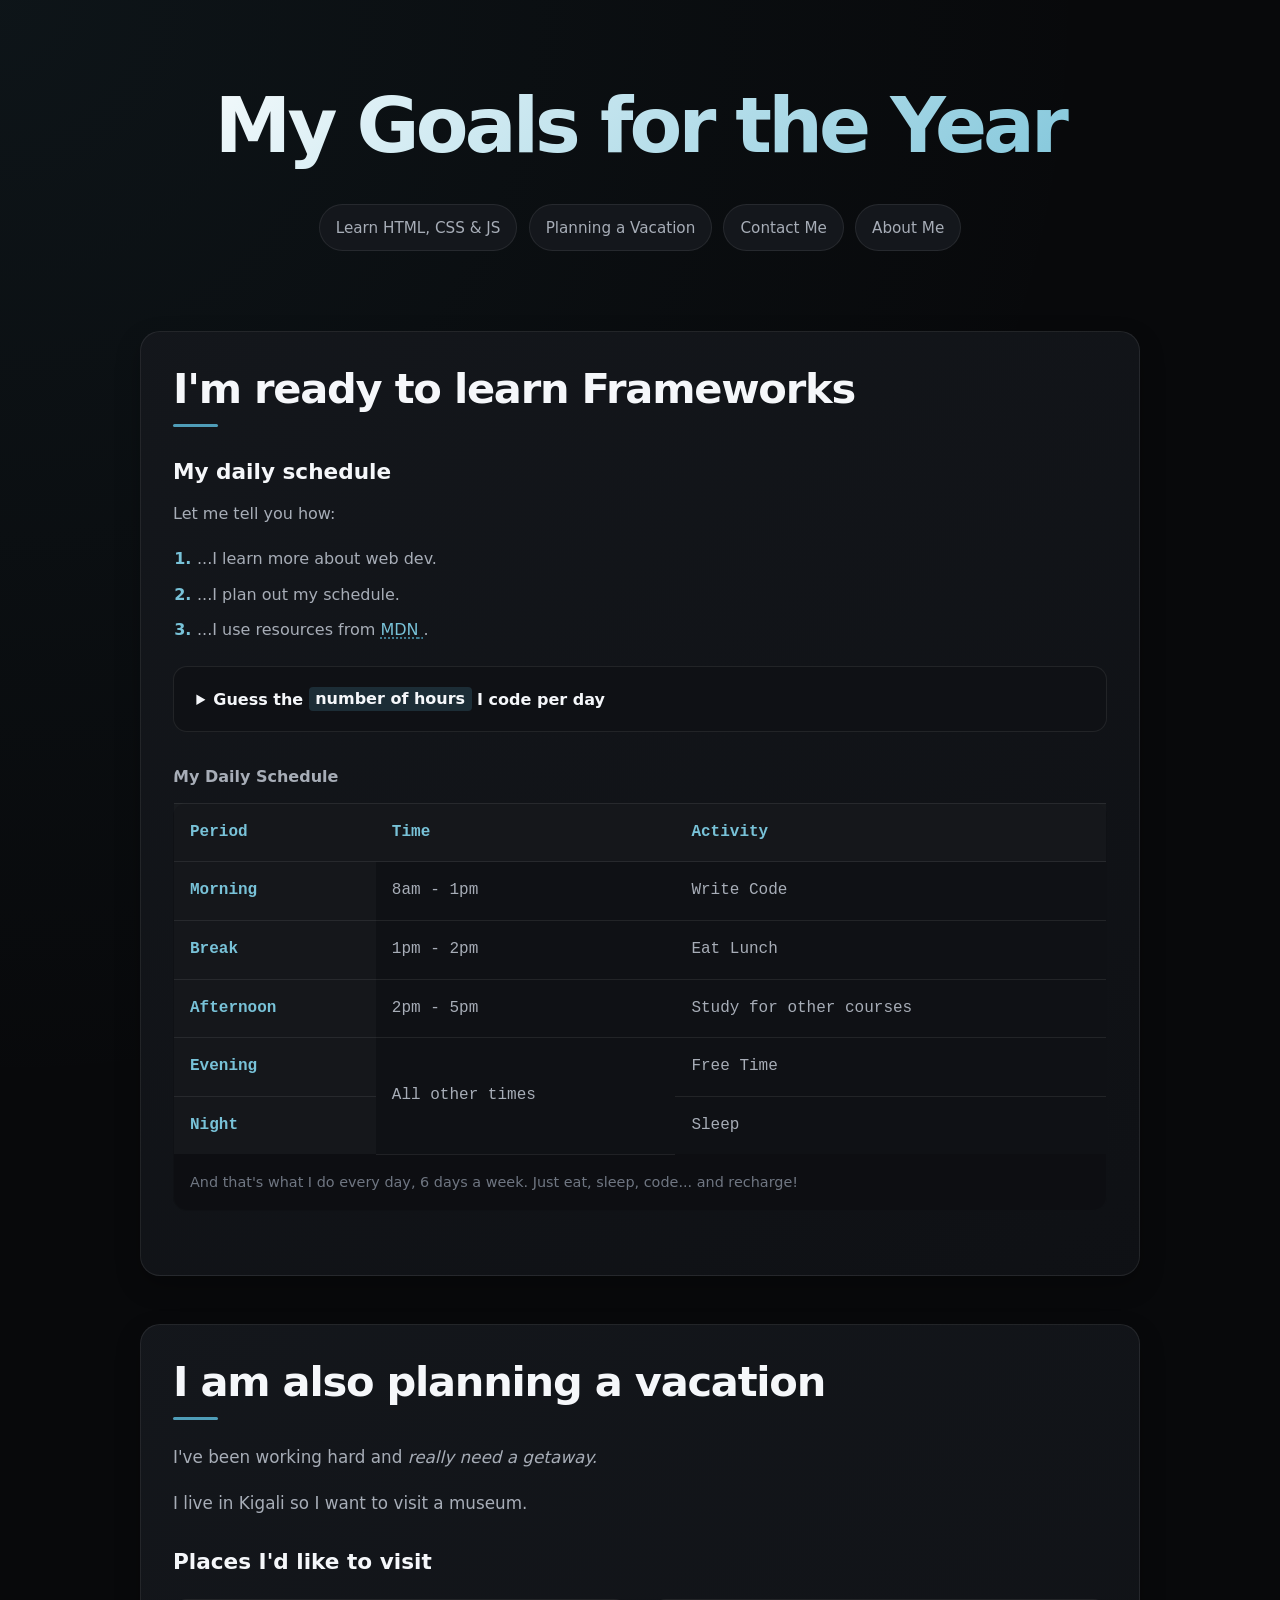
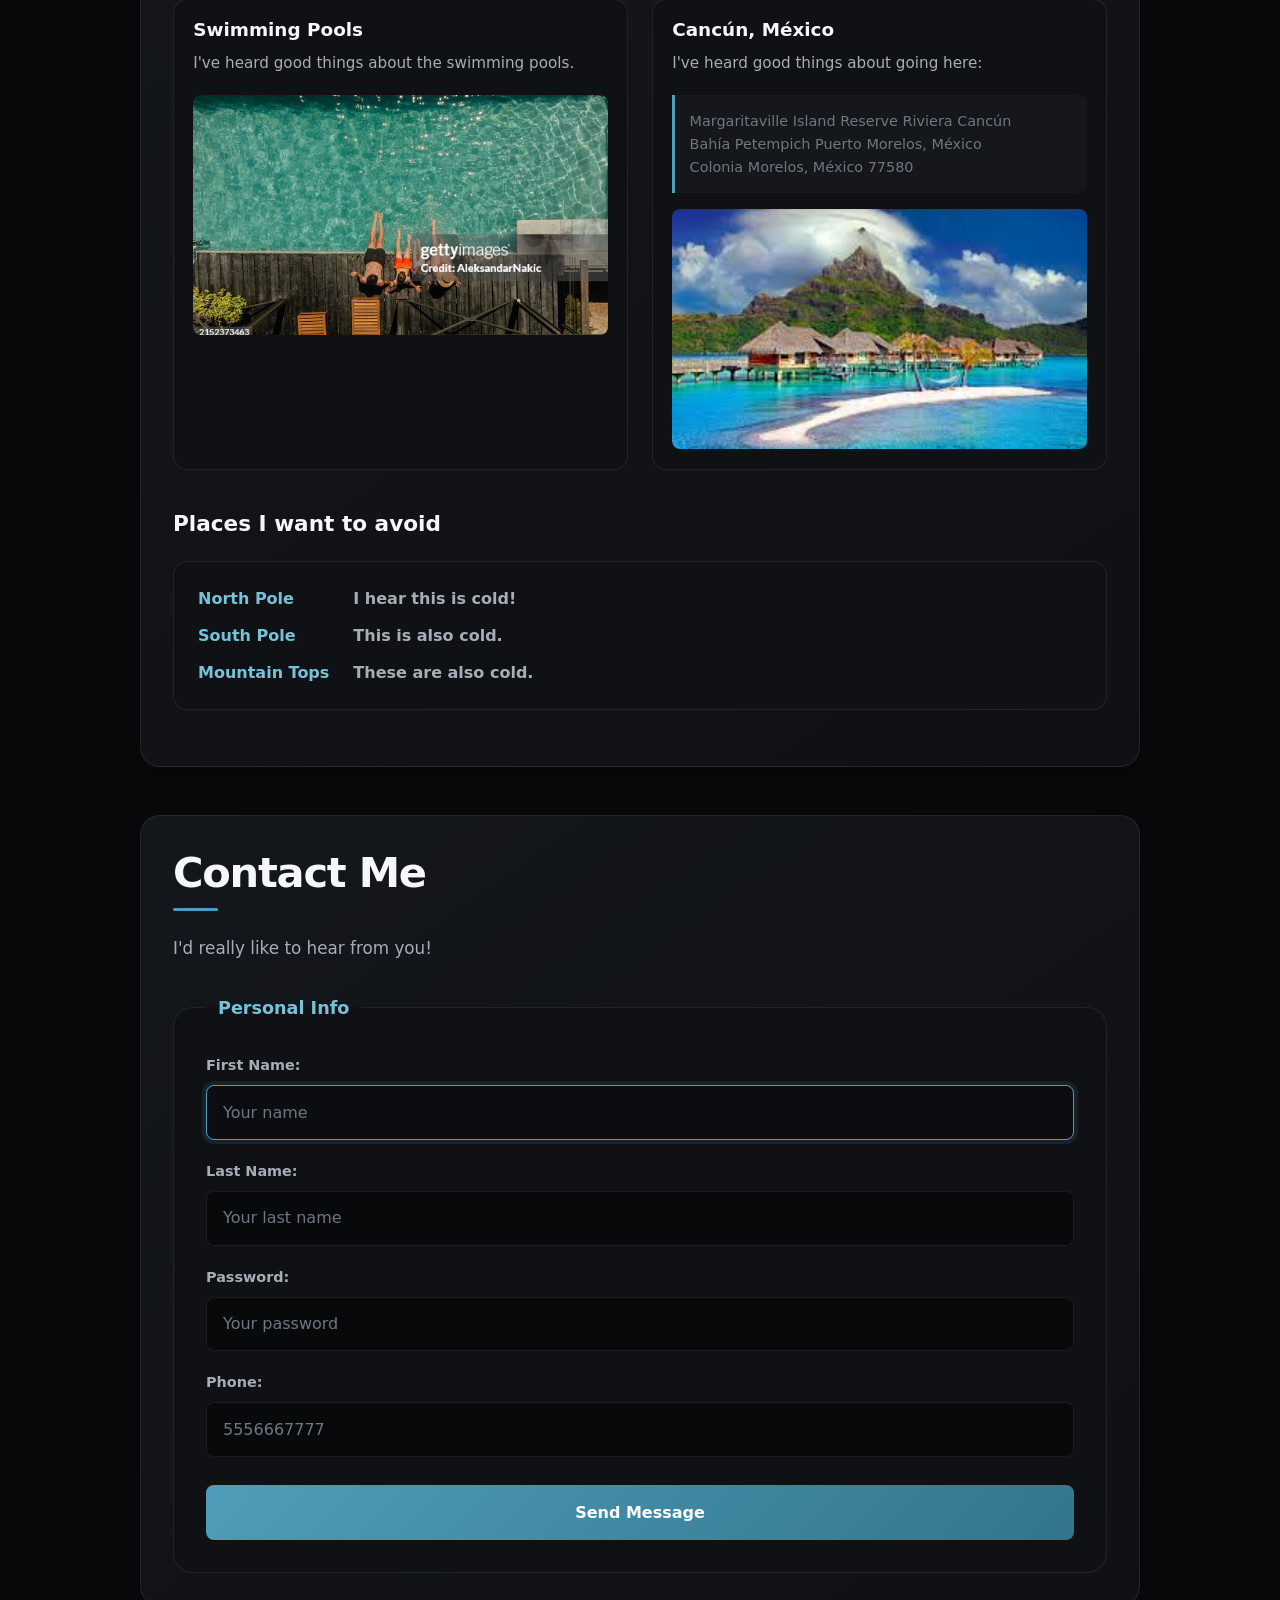
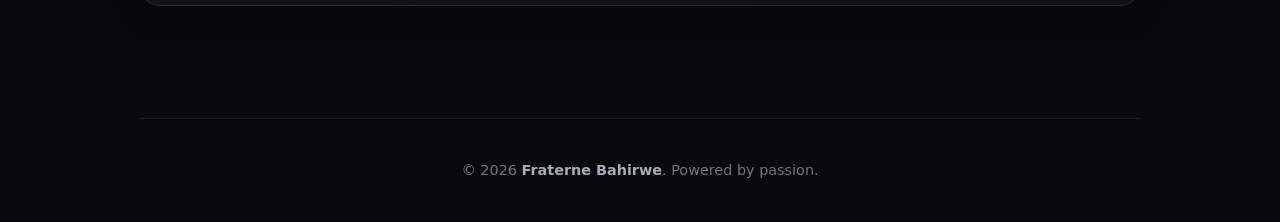
==== commit 843054af: "adding features" ====
--- a/index.html
+++ b/index.html
@@ -19,6 +19,7 @@
                 <li><a href="#html">Learn HTML, CSS & JS</a></li>
                 <li><a href="#vacation">Planning a Vacation</a></li>
                 <li><a href="#contact">Contact Me</a></li>
+                <li><a href="about.html">About Me</a></li>
             </ul>
         </nav>
     </header>
--- a/main.css
+++ b/main.css
@@ -1,218 +1,749 @@
-/* ==========================================================================
-   1. VARIABLES & DESIGN SYSTEM
-   ========================================================================== */
 :root {
-    /* Palette de couleurs */
-    --bg-main: #0a0a0c;
-    --bg-card: #141417;
-    --bg-hover: #1c1c21;
-    
-    --text-primary: #f5f5f7;
-    --text-secondary: #a1a1aa;
-    --text-muted: #71717a;
-    
-    --accent-blue: #498fad;
-    --accent-teal: #00a4af;
-    --accent-hover: #88b4c3;
-    
-    /* Typographie */
-    --font-sans: system-ui, -apple-system, BlinkMacSystemFont, "Segoe UI", Roboto, Helvetica, Arial, sans-serif;
-    --font-mono: 'Courier New', Courier, monospace;
-}
-
-/* ==========================================================================
-   2. RE-INITIALISATION & BASE
-   ========================================================================== */
+    --bg-main: #08090b;
+    --bg-secondary: #0f1115;
+    --bg-card: #14171c;
+    --bg-card-hover: #191d23;
+
+    --text-primary: #f5f7fa;
+    --text-secondary: #a7adb7;
+    --text-muted: #6f7682;
+
+    --accent: #4f9db8;
+    --accent-light: #78c2d8;
+    --accent-dark: #32758d;
+
+    --border: rgba(255, 255, 255, 0.08);
+    --border-hover: rgba(79, 157, 184, 0.4);
+
+    --shadow: 0 20px 50px rgba(0, 0, 0, 0.35);
+    --shadow-small: 0 10px 25px rgba(0, 0, 0, 0.25);
+
+    --radius-sm: 8px;
+    --radius-md: 14px;
+    --radius-lg: 20px;
+
+    --font-main:
+        Inter,
+        system-ui,
+        -apple-system,
+        BlinkMacSystemFont,
+        "Segoe UI",
+        Roboto,
+        sans-serif;
+
+    --font-mono:
+        "Courier New",
+        Courier,
+        monospace;
+
+    --transition: 0.25s ease;
+}
+
 * {
     box-sizing: border-box;
     margin: 0;
     padding: 0;
 }
 
+html {
+    scroll-behavior: smooth;
+    scroll-padding-top: 2rem;
+}
+
 body {
-    background-color: var(--bg-main);
+    min-height: 100vh;
+    background:
+        radial-gradient(
+            circle at top left,
+            rgba(79, 157, 184, 0.08),
+            transparent 30%
+        ),
+        var(--bg-main);
     color: var(--text-primary);
-    font-family: var(--font-sans);
+    font-family: var(--font-main);
     line-height: 1.6;
     -webkit-font-smoothing: antialiased;
 }
 
-/* Structure principale centrée et responsive */
+img {
+    display: block;
+    max-width: 100%;
+}
+
+a {
+    color: var(--accent-light);
+    text-decoration: none;
+    transition:
+        color var(--transition),
+        opacity var(--transition);
+}
+
+a:hover {
+    color: var(--text-primary);
+}
+
+a:focus-visible,
+button:focus-visible,
+input:focus-visible,
+summary:focus-visible {
+    outline: 2px solid var(--accent-light);
+    outline-offset: 3px;
+}
+
+p {
+    margin-bottom: 1.25rem;
+    color: var(--text-secondary);
+    font-size: 1rem;
+}
+
+h1,
+h2,
+h3,
+h4 {
+    line-height: 1.2;
+    color: var(--text-primary);
+}
+
+h1 {
+    font-size: clamp(2.5rem, 7vw, 4.8rem);
+    font-weight: 800;
+    letter-spacing: -0.05em;
+}
+
+h2 {
+    position: relative;
+    margin-bottom: 1.5rem;
+    padding-bottom: 0.8rem;
+    font-size: clamp(1.8rem, 4vw, 2.6rem);
+    font-weight: 750;
+    letter-spacing: -0.03em;
+}
+
+h2::after {
+    content: "";
+    position: absolute;
+    left: 0;
+    bottom: 0;
+    width: 45px;
+    height: 3px;
+    border-radius: 999px;
+    background: var(--accent);
+}
+
+h3 {
+    margin-bottom: 1rem;
+    font-size: 1.35rem;
+}
+
+h4 {
+    margin-bottom: 0.6rem;
+    font-size: 1.15rem;
+}
+
+ul,
+ol {
+    padding-left: 1.5rem;
+}
+
+header {
+    width: min(1100px, calc(100% - 2rem));
+    margin: 0 auto;
+    padding: 5rem 1rem 3rem;
+}
+
+header h1 {
+    text-align: center;
+    background: linear-gradient(
+        135deg,
+        #ffffff,
+        var(--accent-light)
+    );
+    -webkit-background-clip: text;
+    background-clip: text;
+    -webkit-text-fill-color: transparent;
+}
+
+.hero-header {
+    text-align: center;
+}
+
+.hero-header h1 {
+    margin-bottom: 0.8rem;
+}
+
+.subtitle {
+    margin: 0;
+    color: var(--text-secondary);
+    font-size: 1.1rem;
+    letter-spacing: 0.04em;
+}
+
 main {
-    max-width: 760px;
+    width: min(1000px, calc(100% - 2rem));
     margin: 0 auto;
-    padding: 3rem 1.5rem;
-}
-
-/* Séparateurs élégants */
-hr {
-    border: 0;
-    height: 1px;
-    background: linear-gradient(to right, transparent, var(--text-muted), transparent);
-    margin: 2.5rem 0;
-    opacity: 0.4;
-}
-
-/* ==========================================================================
-   3. TYPOGRAPHIE (Tailles fluides et hiérarchie)
-   ========================================================================== */
-h1 {
-    font-size: clamp(2.5rem, 6vw, 4.5rem); /* S'adapte magiquement de l'iPhone au Mac */
-    font-weight: 800;
-    letter-spacing: -0.04em;
-    color: var(--text-primary);
-    text-align: center;
-    margin-bottom: 1rem;
-    background: linear-gradient(135deg, #fff 0%, var(--text-secondary) 100%);
-    -webkit-background-clip: text;
-    -webkit-text-fill-color: transparent;
-}
-
-h2 {
-    font-size: clamp(1.8rem, 4vw, 2.5rem);
-    font-weight: 700;
-    color: var(--text-primary);
-    margin-bottom: 1.5rem;
-}
-
-h3 {
-    font-size: 1.5rem;
-    font-weight: 600;
-    color: var(--text-primary);
-    margin-bottom: 1rem;
-}
-
-p {
-    font-size: 1.125rem;
-    color: var(--text-secondary);
-    margin-bottom: 1.5rem;
-}
-
-/* ==========================================================================
-   4. LIENS & NAVIGATION
-   ========================================================================== */
-a {
-    color: var(--accent-blue);
-    text-decoration: none;
-    font-weight: 500;
-    transition: color 0.2s ease, border-color 0.2s ease;
-}
-
-a:hover {
-    color: var(--accent-hover);
-}
-
-/* Si tu as une navbar */
-.navbar {
+    padding: 2rem 0 4rem;
+}
+
+.profile-container {
+    max-width: 900px;
+}
+
+article,
+.about-section,
+.links-section {
+    margin-bottom: 3rem;
+}
+
+article,
+.about-section,
+.links-section {
+    padding: 2rem;
+    background: linear-gradient(
+        145deg,
+        rgba(20, 23, 28, 0.98),
+        rgba(15, 17, 21, 0.98)
+    );
+    border: 1px solid var(--border);
+    border-radius: var(--radius-lg);
+    box-shadow: var(--shadow-small);
+}
+
+.about-section {
+    display: grid;
+    grid-template-columns: 1.5fr 1fr;
+    gap: 3rem;
+    align-items: center;
+}
+
+.bio-text p:last-child {
+    margin-bottom: 0;
+}
+
+.bio-image {
     display: flex;
     justify-content: center;
     align-items: center;
-    gap: 2.5rem;
-    padding: 1.5rem 0;
+}
+
+.frateimg {
+    width: min(280px, 100%);
+    aspect-ratio: 1;
+    object-fit: cover;
+    border: 3px solid rgba(120, 194, 216, 0.35);
+    border-radius: 50%;
+    box-shadow:
+        0 0 0 10px rgba(79, 157, 184, 0.05),
+        0 20px 45px rgba(0, 0, 0, 0.45);
+    transition:
+        transform var(--transition),
+        border-color var(--transition),
+        box-shadow var(--transition);
+}
+
+.frateimg:hover {
+    transform: translateY(-6px);
+    border-color: var(--accent-light);
+    box-shadow:
+        0 0 0 14px rgba(79, 157, 184, 0.07),
+        0 25px 55px rgba(0, 0, 0, 0.55);
+}
+
+.navbar {
+    margin-top: 2rem;
+}
+
+.navbar ul {
+    display: flex;
+    justify-content: center;
+    align-items: center;
+    flex-wrap: wrap;
+    gap: 0.7rem;
+    padding: 0;
+    list-style: none;
 }
 
 .navbar a {
-    font-size: 1.1rem;
-    color: var(--text-secondary);
+    display: block;
+    padding: 0.65rem 1rem;
+    color: var(--text-secondary);
+    background: var(--bg-card);
+    border: 1px solid var(--border);
+    border-radius: 999px;
+    font-size: 0.95rem;
+    transition:
+        color var(--transition),
+        background var(--transition),
+        border-color var(--transition),
+        transform var(--transition);
 }
 
 .navbar a:hover {
     color: var(--text-primary);
-}
-
-/* ==========================================================================
-   5. COMPOSANTS SPÉCIFIQUES
-   ========================================================================== */
-
-/* Listes de contact */
-ul {
-    list-style: none; /* On enlève les puces standards pour un look plus clean */
+    background: var(--bg-card-hover);
+    border-color: var(--border-hover);
+    transform: translateY(-2px);
+}
+
+article section {
+    margin-top: 2rem;
+}
+
+article > p {
+    font-size: 1.05rem;
+}
+
+article ol {
+    margin: 1.25rem 0;
+    color: var(--text-secondary);
+}
+
+article li {
+    margin-bottom: 0.6rem;
+}
+
+article li::marker {
+    color: var(--accent-light);
+    font-weight: 700;
+}
+
+abbr {
+    text-decoration: underline dotted var(--accent);
+    text-underline-offset: 3px;
+}
+
+details {
+    margin: 1.5rem 0;
+    padding: 1.2rem 1.4rem;
+    background: var(--bg-secondary);
+    border: 1px solid var(--border);
+    border-radius: var(--radius-md);
+    transition:
+        border-color var(--transition),
+        background var(--transition);
+}
+
+details:hover {
+    border-color: var(--border-hover);
+}
+
+summary {
+    color: var(--text-primary);
+    font-weight: 600;
+    cursor: pointer;
+}
+
+details p {
+    margin-top: 1rem;
+    margin-bottom: 0;
+    color: var(--text-secondary);
+}
+
+mark {
+    padding: 0.15rem 0.4rem;
+    color: var(--text-primary);
+    background: rgba(79, 157, 184, 0.2);
+    border-radius: 4px;
+}
+
+table {
+    width: 100%;
+    margin: 2rem 0;
+    border-collapse: collapse;
+    overflow: hidden;
+    background: var(--bg-secondary);
+    border: 1px solid var(--border);
+    border-radius: var(--radius-md);
+    font-family: var(--font-mono);
+}
+
+caption {
+    margin-bottom: 0.8rem;
+    color: var(--text-secondary);
+    font-family: var(--font-main);
+    font-weight: 600;
+    text-align: left;
+}
+
+th,
+td {
+    padding: 1rem;
+    border-bottom: 1px solid var(--border);
+    text-align: left;
+}
+
+th {
+    color: var(--accent-light);
+    background: rgba(255, 255, 255, 0.025);
+    font-weight: 600;
+}
+
+td {
+    color: var(--text-secondary);
+}
+
+tbody tr {
+    transition: background var(--transition);
+}
+
+tbody tr:hover {
+    background: rgba(79, 157, 184, 0.05);
+}
+
+tbody tr:last-child th,
+tbody tr:last-child td {
+    border-bottom: none;
+}
+
+tfoot td {
+    color: var(--text-muted);
+    background: rgba(0, 0, 0, 0.15);
+    font-family: var(--font-main);
+    font-size: 0.9rem;
+}
+
+.places-gallery {
+    display: grid;
+    grid-template-columns: repeat(2, minmax(0, 1fr));
+    gap: 1.5rem;
+    margin: 1.5rem 0;
+    padding: 0;
+    list-style: none;
+}
+
+.places-gallery li {
+    overflow: hidden;
+    padding: 1.2rem;
+    background: var(--bg-secondary);
+    border: 1px solid var(--border);
+    border-radius: var(--radius-md);
+    transition:
+        transform var(--transition),
+        border-color var(--transition),
+        box-shadow var(--transition);
+}
+
+.places-gallery li:hover {
+    transform: translateY(-5px);
+    border-color: var(--border-hover);
+    box-shadow: var(--shadow-small);
+}
+
+.places-gallery p {
+    font-size: 0.95rem;
+}
+
+.places-gallery figure {
+    margin-top: 1rem;
+}
+
+.places-gallery figure img {
+    width: 100%;
+    height: 240px;
+    object-fit: cover;
+    border-radius: var(--radius-sm);
+    transition: transform 0.4s ease;
+}
+
+.places-gallery li:hover img {
+    transform: scale(1.03);
+}
+
+address {
+    margin: 1rem 0;
+    padding: 0.9rem;
+    color: var(--text-muted);
+    background: rgba(255, 255, 255, 0.025);
+    border-left: 3px solid var(--accent);
+    border-radius: 0 var(--radius-sm) var(--radius-sm) 0;
+    font-style: normal;
+    font-size: 0.9rem;
+}
+
+.avoid-list {
+    display: grid;
+    grid-template-columns: auto 1fr;
+    gap: 0.7rem 1.5rem;
+    margin: 1.5rem 0;
+    padding: 1.5rem;
+    background: var(--bg-secondary);
+    border: 1px solid var(--border);
+    border-radius: var(--radius-md);
+}
+
+.avoid-list dt {
+    color: var(--accent-light);
+    font-weight: 700;
+}
+
+.avoid-list dd {
+    color: var(--text-secondary);
+}
+
+.contact-list {
     display: flex;
     flex-direction: column;
-    gap: 0.75rem;
+    gap: 0.8rem;
     margin: 1.5rem 0;
-}
-
-ul li {
-    font-size: 1.05rem;
-    color: var(--text-secondary);
-    padding: 0.5rem 0;
-}
-
-/* Optimisation de l'image (FrateImg) */
-.frateimg {
-    display: block;
-    max-width: 100%;
-    height: auto;
-    max-height: 500px;
-    object-fit: cover; /* "cover" remplit mieux le bloc si tu as de bonnes proportions */
-    border-radius: 16px;
-    margin: 2rem auto;
-    box-shadow: 0 20px 40px rgba(0, 0, 0, 0.5); /* Effet d'ombre de profondeur */
-    border: 1px solid rgba(255, 255, 255, 0.05); /* Léger contour brillant */
-}
-
-/* Accordéons (details) */
-details {
-    background-color: var(--bg-card);
-    padding: 1rem;
-    border-radius: 8px;
-    margin-bottom: 1rem;
-    border: 1px solid rgba(255, 255, 255, 0.05);
-}
-
-details p {
-    color: var(--accent-blue);
+    padding: 0;
+    list-style: none;
+}
+
+.contact-list li {
+    padding: 1rem 1.1rem;
+    color: var(--text-secondary);
+    background: var(--bg-secondary);
+    border: 1px solid var(--border);
+    border-radius: var(--radius-sm);
+    transition:
+        transform var(--transition),
+        border-color var(--transition);
+}
+
+.contact-list li:hover {
+    transform: translateX(5px);
+    border-color: var(--border-hover);
+}
+
+.contact-list strong {
+    display: inline-block;
+    min-width: 75px;
+    color: var(--text-primary);
+}
+
+form {
+    margin: 2rem 0 0;
+}
+
+fieldset {
+    padding: 2rem;
+    background: var(--bg-secondary);
+    border: 1px solid var(--border);
+    border-radius: var(--radius-lg);
+}
+
+legend {
+    padding: 0 0.75rem;
+    color: var(--accent-light);
+    font-size: 1.1rem;
+    font-weight: 700;
+}
+
+.form-group {
+    display: flex;
+    flex-direction: column;
+    gap: 0.5rem;
+    margin-bottom: 1.25rem;
+}
+
+label {
+    color: var(--text-secondary);
+    font-size: 0.9rem;
+    font-weight: 600;
+}
+
+input[type="text"],
+input[type="password"],
+input[type="tel"] {
+    width: 100%;
+    padding: 0.85rem 1rem;
+    color: var(--text-primary);
+    background: var(--bg-main);
+    border: 1px solid var(--border);
+    border-radius: var(--radius-sm);
+    font: inherit;
+    transition:
+        border-color var(--transition),
+        box-shadow var(--transition),
+        background var(--transition);
+}
+
+input::placeholder {
+    color: var(--text-muted);
+}
+
+input:hover {
+    border-color: rgba(255, 255, 255, 0.15);
+}
+
+input:focus {
+    outline: none;
+    background: #0b0d10;
+    border-color: var(--accent);
+    box-shadow: 0 0 0 4px rgba(79, 157, 184, 0.12);
+}
+
+input:invalid:not(:placeholder-shown) {
+    border-color: #b85c5c;
+}
+
+button[type="submit"] {
+    width: 100%;
     margin-top: 0.5rem;
-    margin-bottom: 0;
-}
-
-dt {
-    color: var(--accent-teal);
+    padding: 0.9rem 1.2rem;
+    color: #ffffff;
+    background: linear-gradient(
+        135deg,
+        var(--accent),
+        var(--accent-dark)
+    );
+    border: none;
+    border-radius: var(--radius-sm);
+    font: inherit;
+    font-weight: 700;
+    cursor: pointer;
+    transition:
+        transform var(--transition),
+        box-shadow var(--transition),
+        filter var(--transition);
+}
+
+button[type="submit"]:hover {
+    transform: translateY(-2px);
+    box-shadow: 0 10px 25px rgba(79, 157, 184, 0.2);
+    filter: brightness(1.08);
+}
+
+button[type="submit"]:active {
+    transform: translateY(0);
+}
+
+footer {
+    width: min(1000px, calc(100% - 2rem));
+    margin: 0 auto;
+    padding: 2.5rem 1rem;
+    border-top: 1px solid var(--border);
+    color: var(--text-muted);
+    text-align: center;
+}
+
+footer p {
+    margin: 0;
+    color: var(--text-muted);
+    font-size: 0.9rem;
+}
+
+footer a {
+    color: var(--text-secondary);
     font-weight: 600;
 }
 
-/* Formulaires / Fieldset */
-fieldset label {
-    color: var(--text-secondary);
-    font-size: 1rem;
-}
-
-/* Tableaux Modernisés */
-table {
-    width: 100%;
-    border-collapse: collapse;
-    font-family: var(--font-mono);
-    margin: 1.5rem 0;
-    background-color: var(--bg-card);
-    border-radius: 8px;
-    overflow: hidden;
-}
-
-th, td {
-    padding: 0.85rem 1rem;
-    text-align: left;
-    border-bottom: 1px solid rgba(255, 255, 255, 0.05);
-}
-
-th {
-    background-color: rgba(255, 255, 255, 0.02);
-    color: var(--accent-blue);
-    font-weight: 600;
-}
-
-/* Footer */
-footer {
-    text-align: center;
-    padding: 2rem 0;
-    font-size: 0.9rem;
-    color: var(--text-muted);
-}
-
-footer a {
-    color: var(--text-muted);
-}
-
 footer a:hover {
-    color: var(--text-primary);
+    color: var(--accent-light);
+}
+
+@media (max-width: 750px) {
+    header {
+        padding-top: 3.5rem;
+    }
+
+    .about-section {
+        grid-template-columns: 1fr;
+        text-align: center;
+    }
+
+    .about-section h2::after {
+        left: 50%;
+        transform: translateX(-50%);
+    }
+
+    .bio-image {
+        order: -1;
+    }
+
+    .places-gallery {
+        grid-template-columns: 1fr;
+    }
+
+    .avoid-list {
+        grid-template-columns: 1fr;
+        gap: 0.35rem;
+    }
+
+    .avoid-list dd {
+        margin-bottom: 0.8rem;
+    }
+}
+
+@media (max-width: 600px) {
+    header {
+        width: min(100% - 1.5rem, 1000px);
+        padding: 3rem 0.5rem 2rem;
+    }
+
+    main {
+        width: min(100% - 1.5rem, 1000px);
+        padding-top: 1rem;
+    }
+
+    article,
+    .about-section,
+    .links-section {
+        padding: 1.3rem;
+        border-radius: var(--radius-md);
+    }
+
+    h1 {
+        font-size: clamp(2.2rem, 12vw, 3.2rem);
+    }
+
+    h2 {
+        font-size: 1.8rem;
+    }
+
+    p {
+        font-size: 0.98rem;
+    }
+
+    .navbar ul {
+        flex-direction: column;
+        width: 100%;
+    }
+
+    .navbar li,
+    .navbar a {
+        width: 100%;
+        text-align: center;
+    }
+
+    .places-gallery figure img {
+        height: 210px;
+    }
+
+    fieldset {
+        padding: 1.3rem;
+    }
+
+    table {
+        display: block;
+        overflow-x: auto;
+        white-space: nowrap;
+    }
+
+    th,
+    td {
+        padding: 0.8rem;
+    }
+
+    .contact-list strong {
+        display: block;
+        margin-bottom: 0.2rem;
+    }
+
+    footer {
+        width: min(100% - 1.5rem, 1000px);
+    }
+}
+
+@media (prefers-reduced-motion: reduce) {
+    html {
+        scroll-behavior: auto;
+    }
+
+    *,
+    *::before,
+    *::after {
+        transition-duration: 0.01ms !important;
+        animation-duration: 0.01ms !important;
+        animation-iteration-count: 1 !important;
+    }
 }
